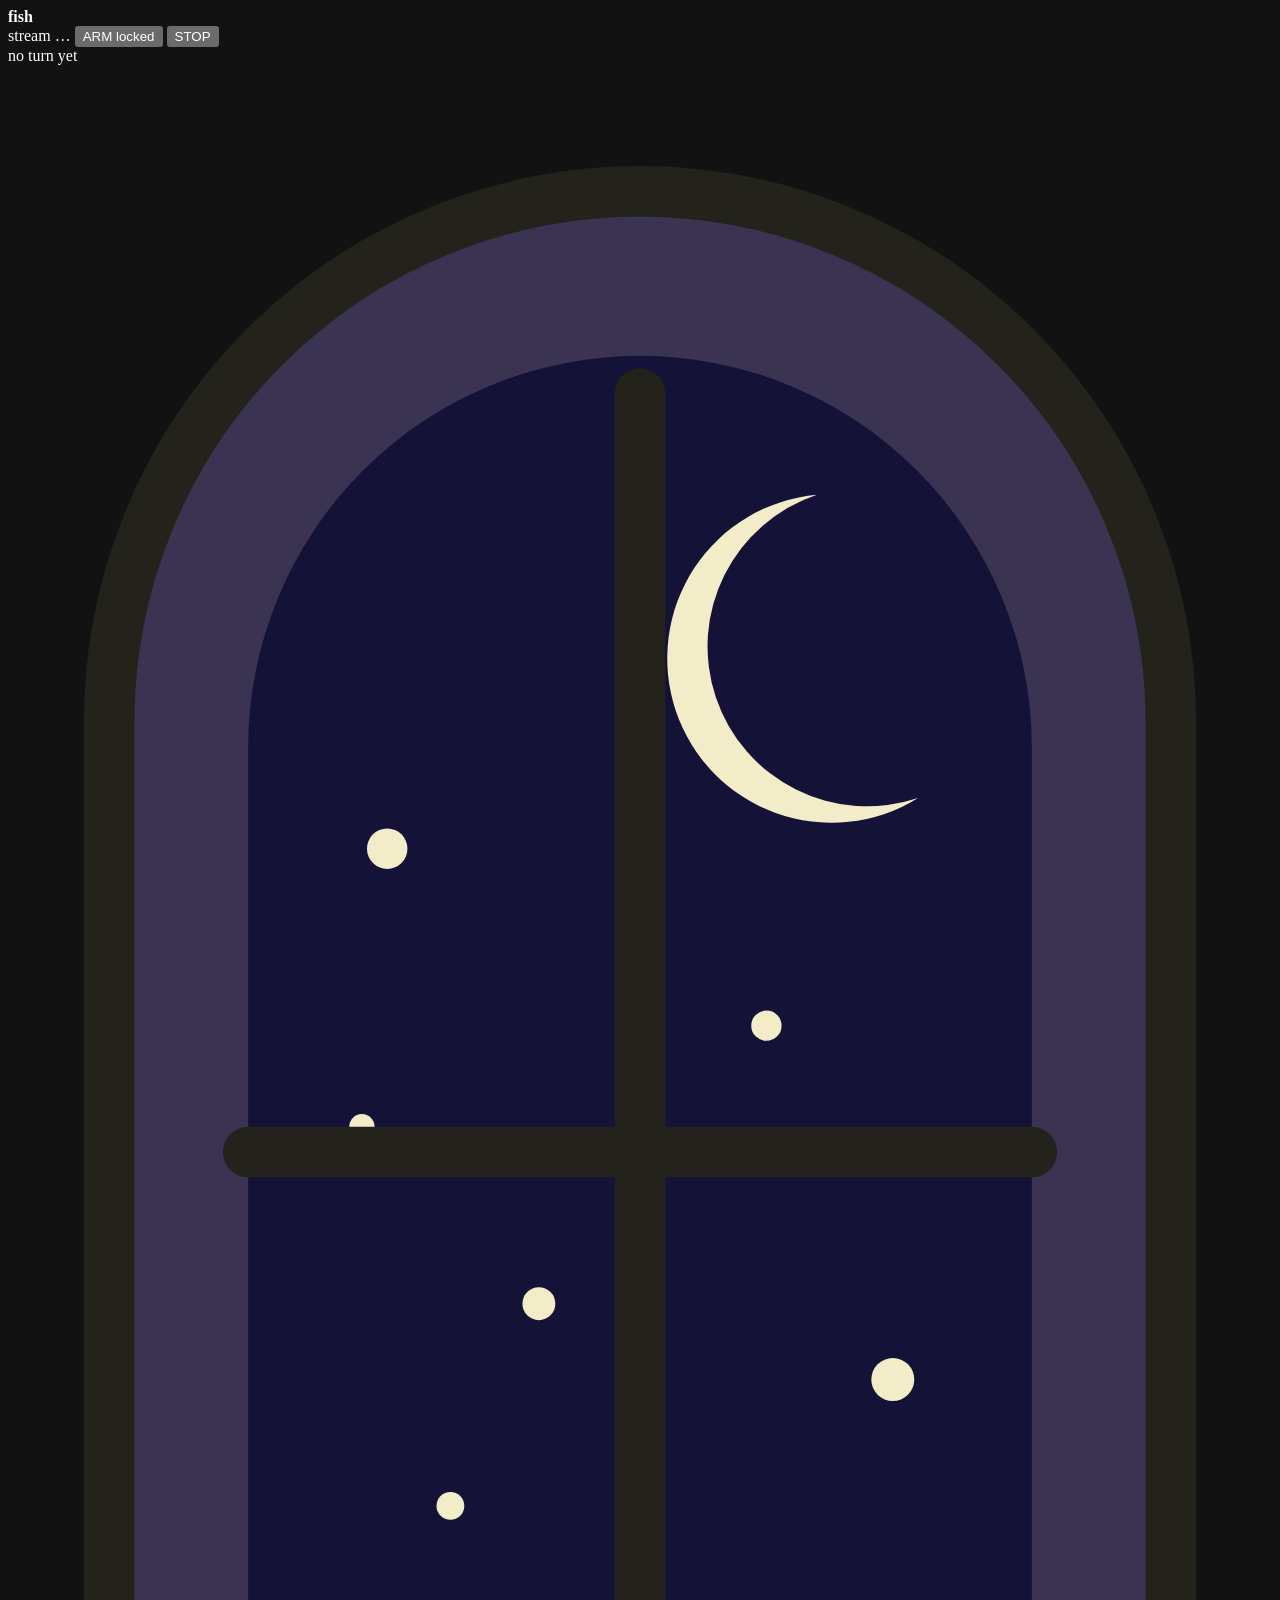
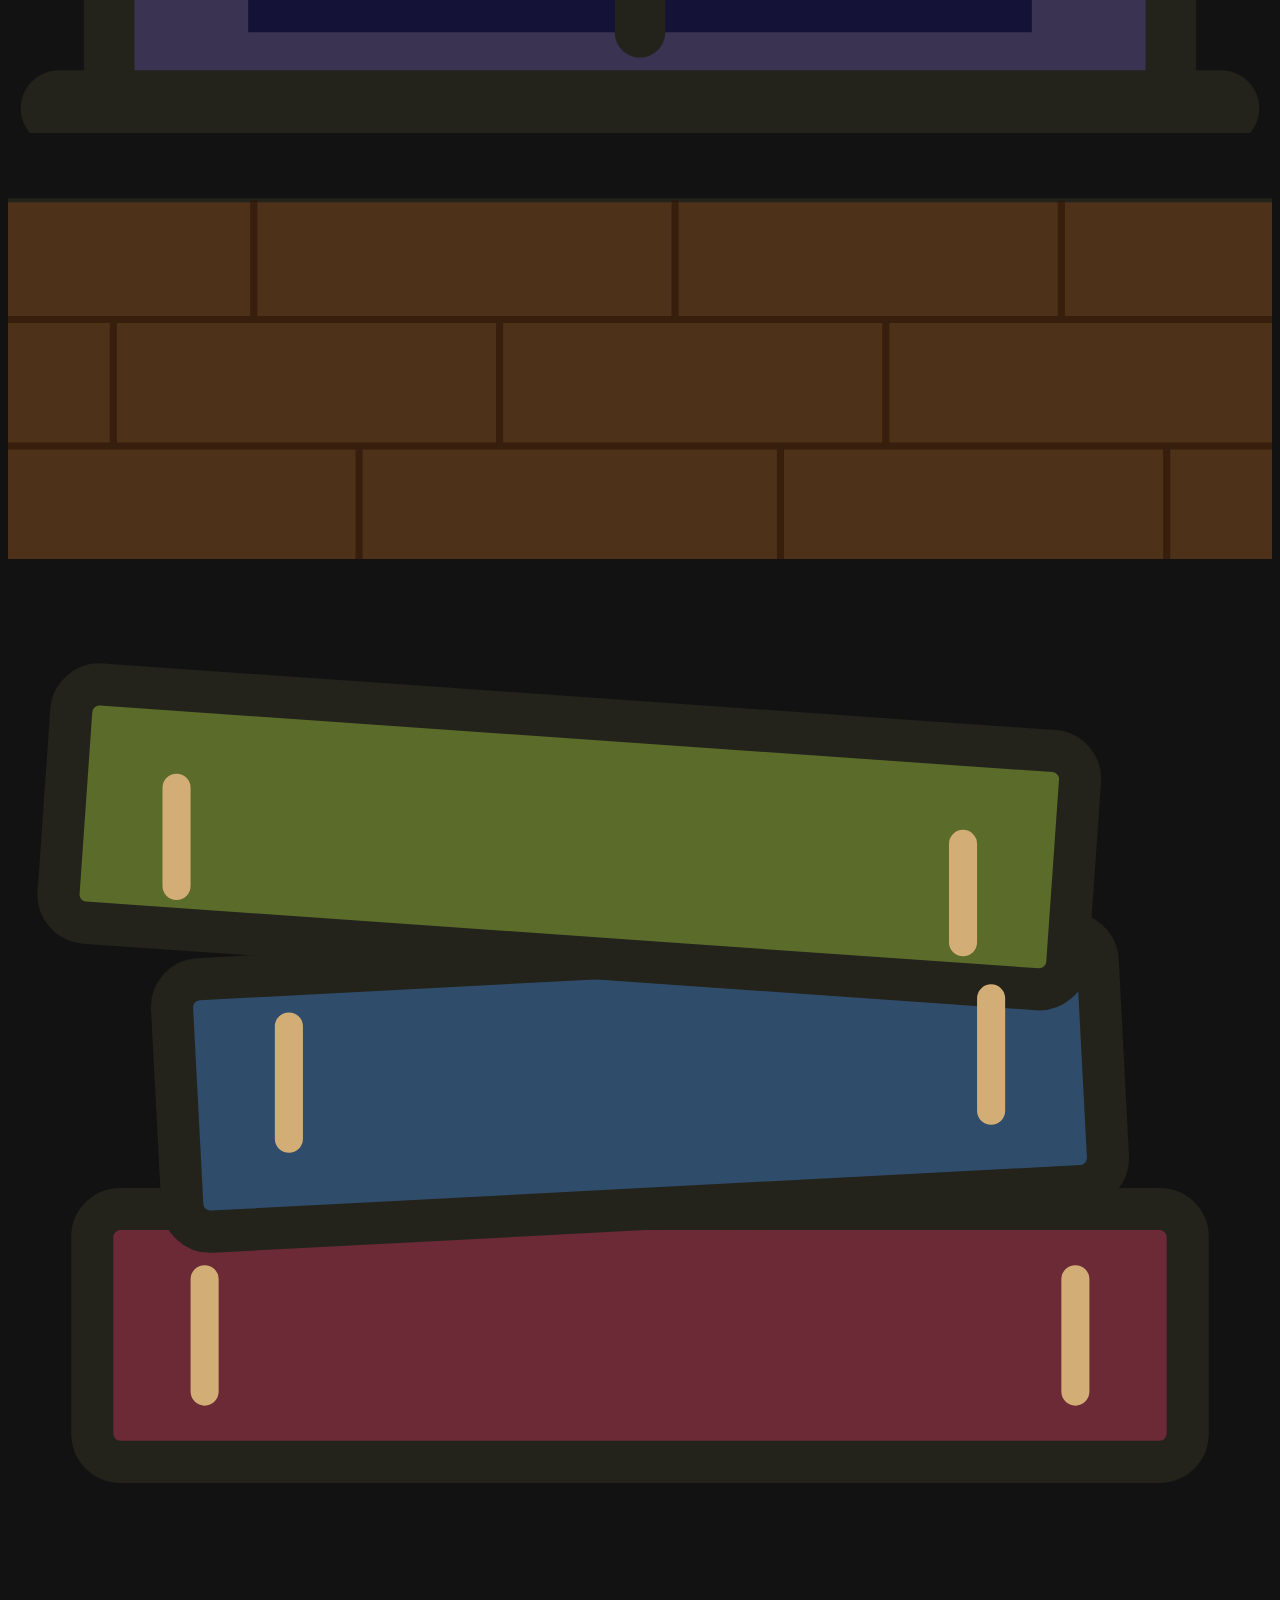
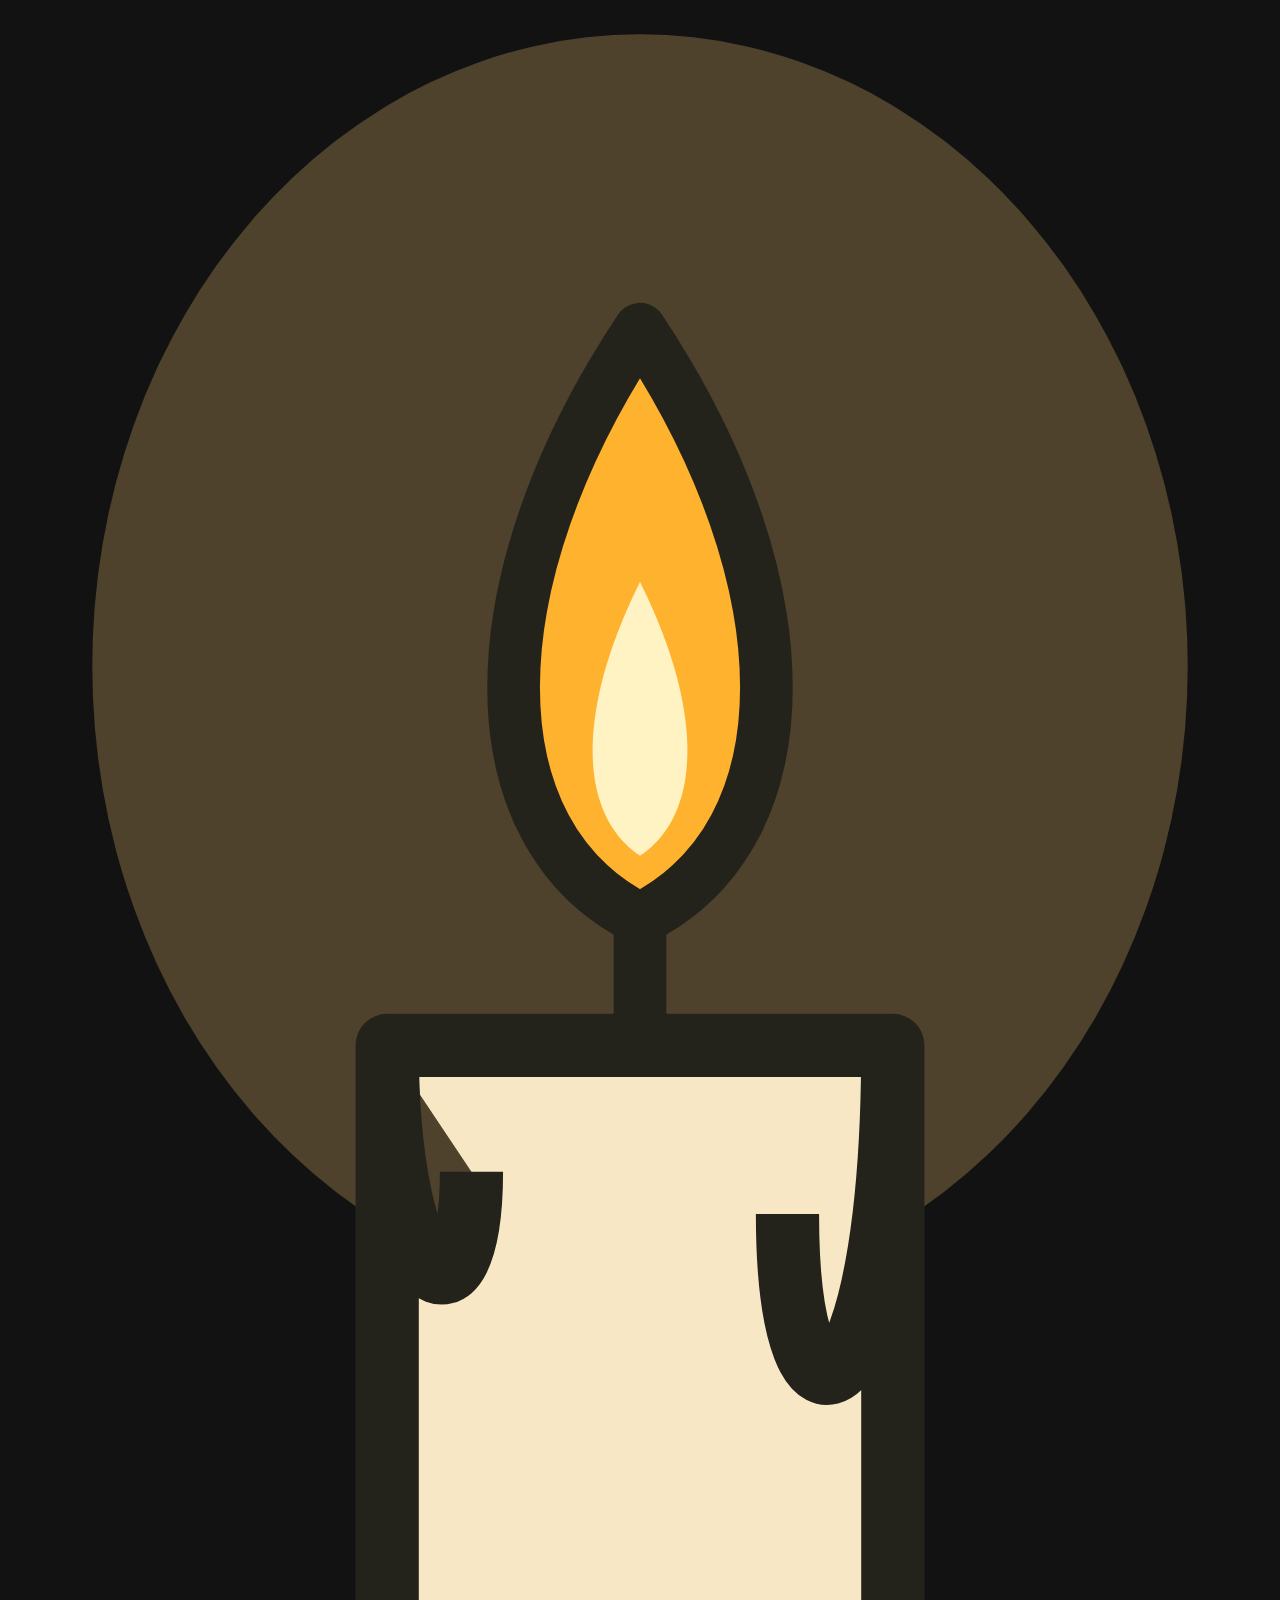
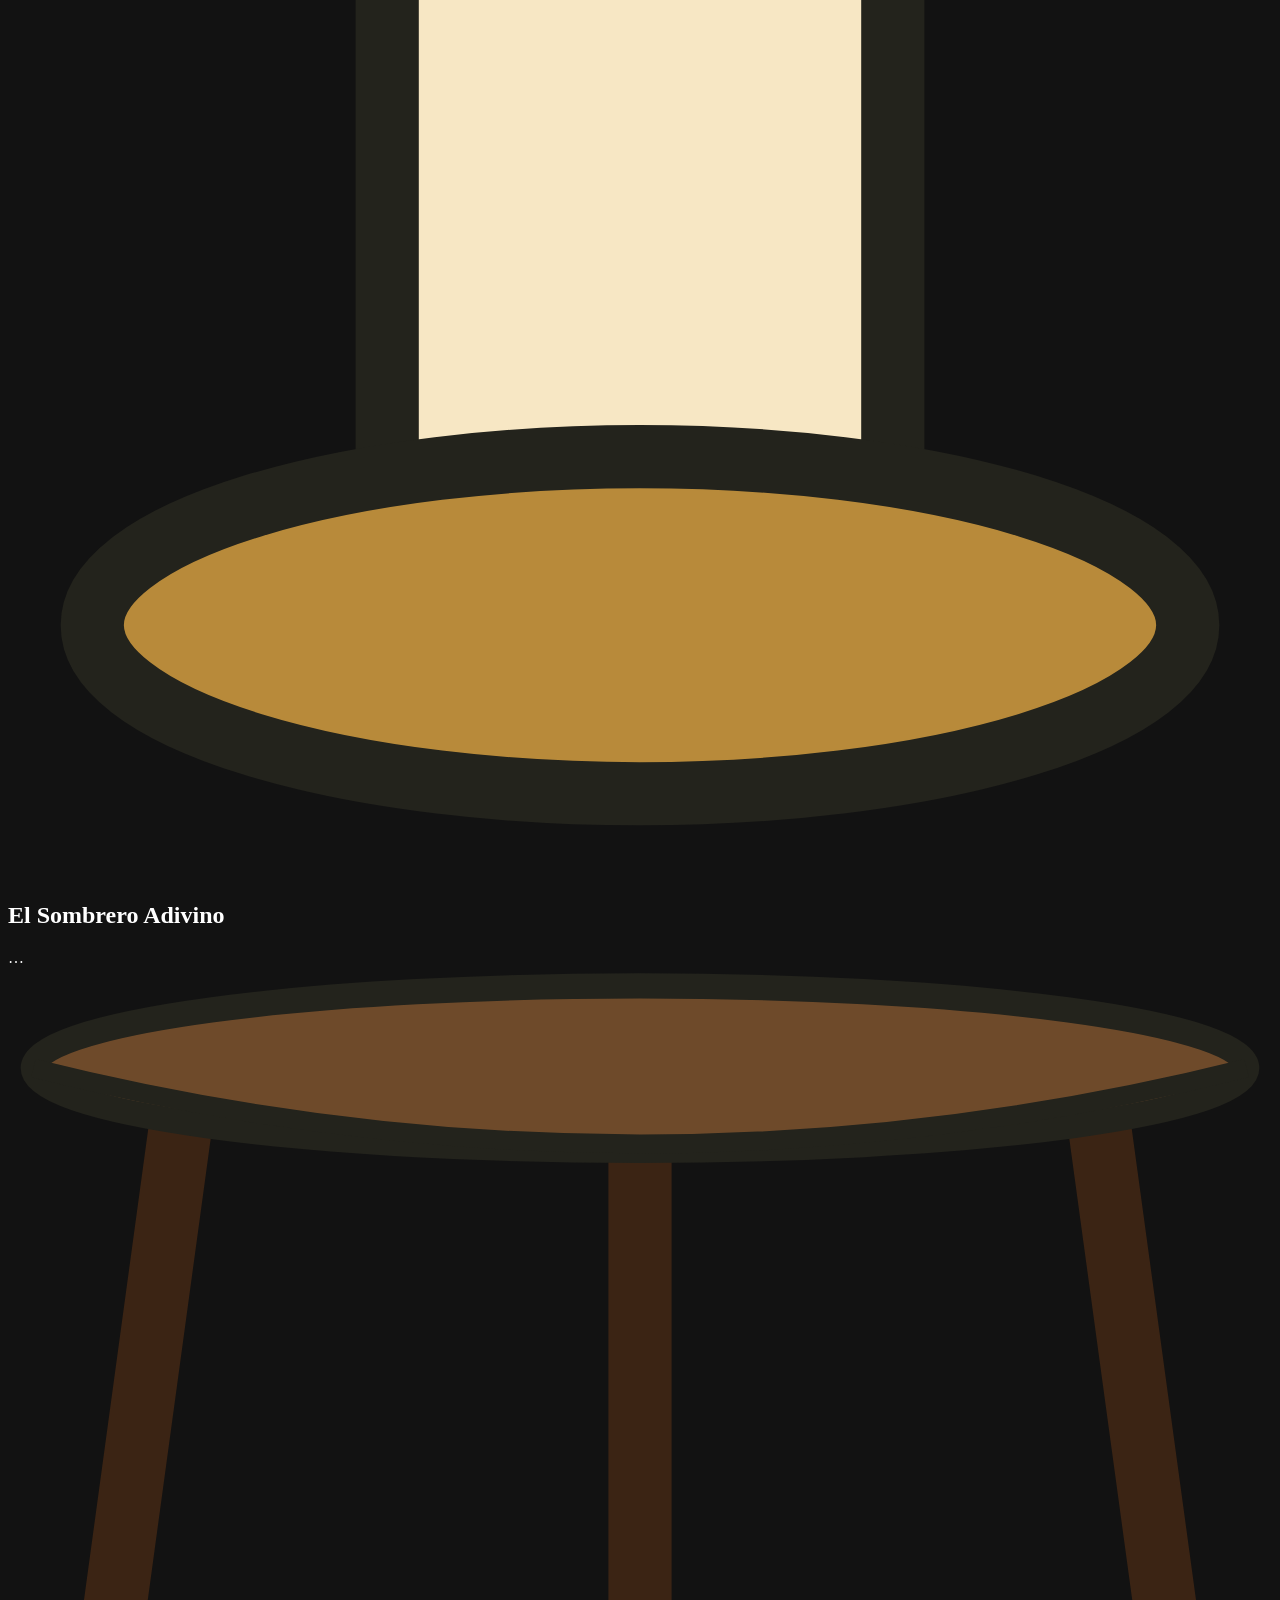
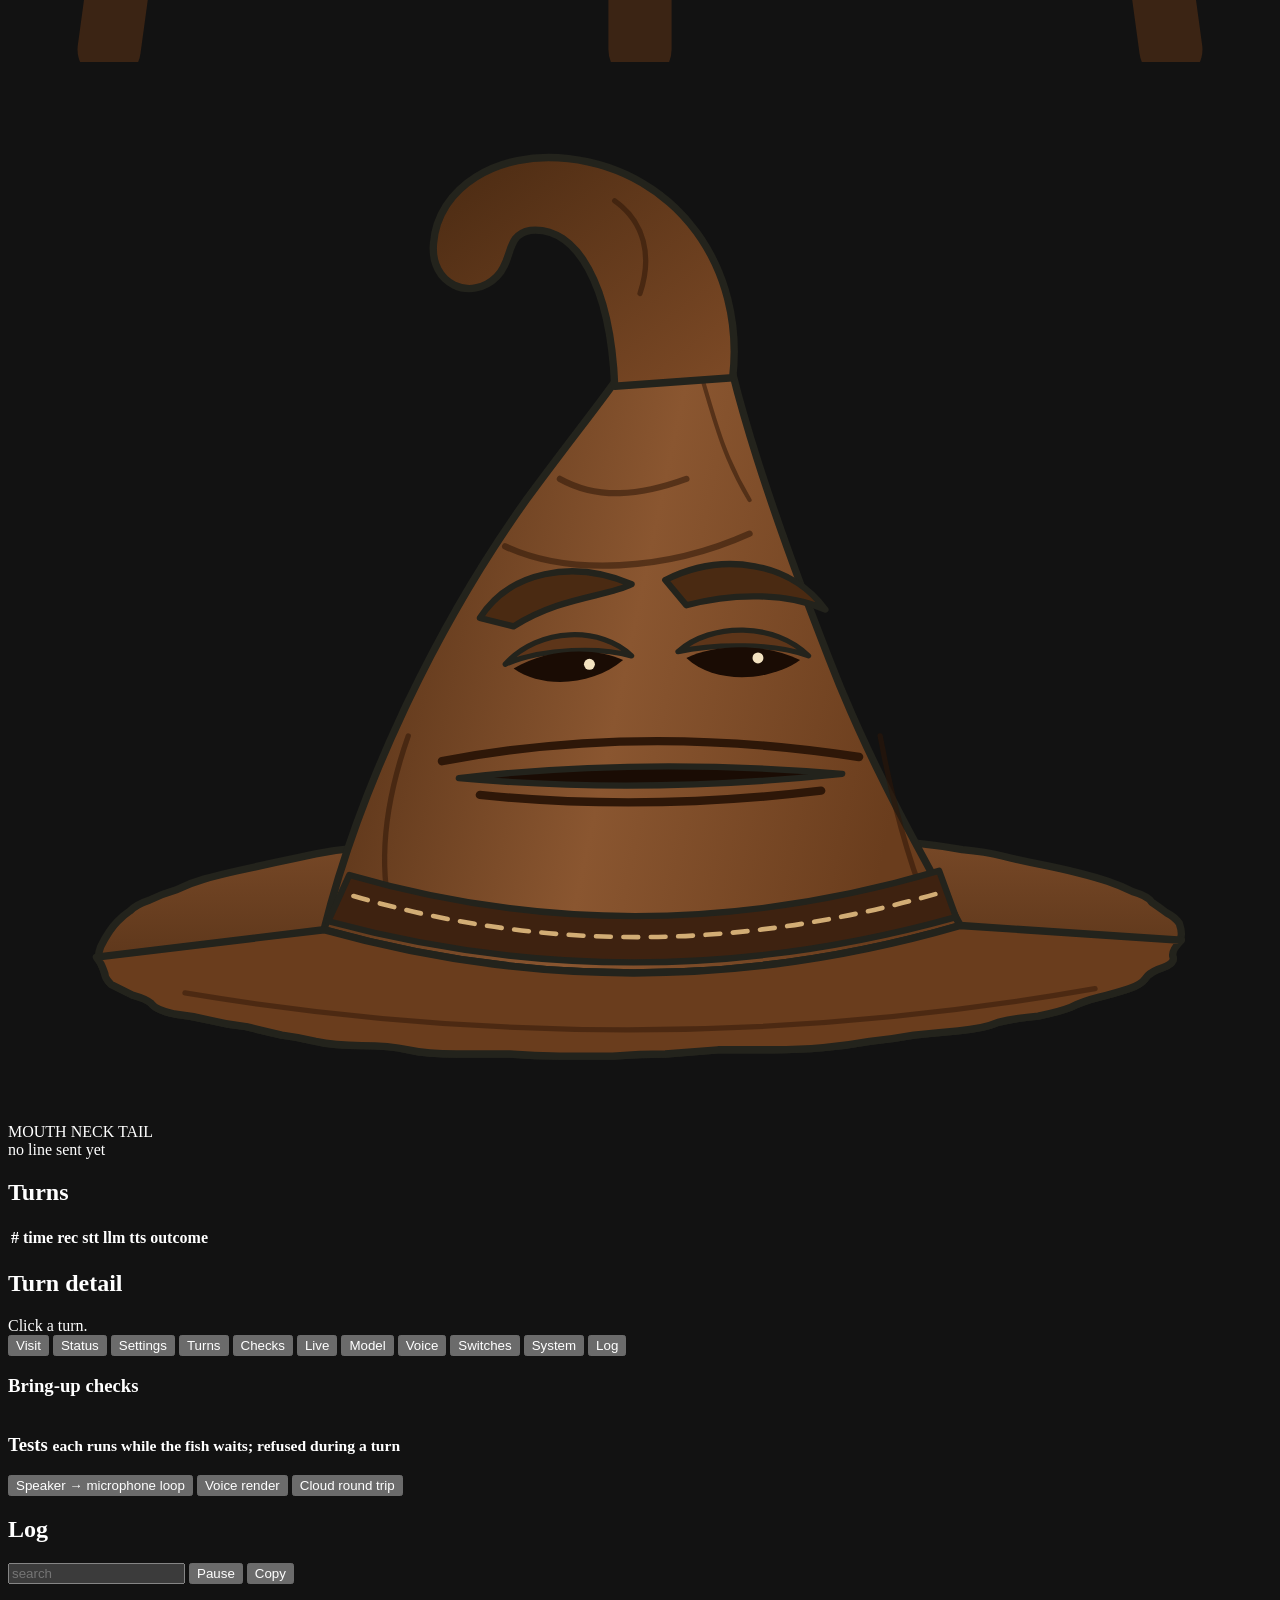
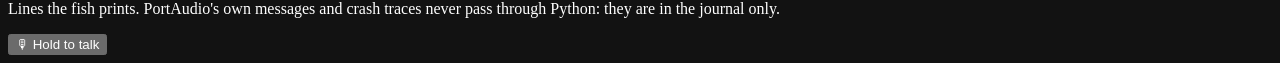
==== fish_brain/web/debug.html @ 5ccf4f68 "visit: the cues last the whole visit and its fortune, the place in the tag, the adult cue set" ====
<!DOCTYPE html>
<html lang="en" translate="no">
<head>
    <meta charset="UTF-8">
    <meta name="viewport" content="width=device-width, initial-scale=1, viewport-fit=cover">
    <meta name="color-scheme" content="dark">
    <meta name="theme-color" content="#14181d">
    <title>Sombrero</title>
    <link rel="icon" href="data:,">
    <link rel="stylesheet" href="/debug.css">
    <link rel="stylesheet" href="/scene.css">
</head>
<body>
    <!-- The operator's page (docs/debug.md, ADR 0011): the debug view, on a desktop or on his
         phone, with the drawn hat showing what the fish is doing. Everything here is filled by
         debug.js from GET /debug/state and the stream GET /debug/events. -->
    <header id="bar">
        <div class="who">
            <strong id="hHost">fish</strong>
            <span id="hAddr"></span><span id="hUp"></span><span id="hCommit"></span>
            <span id="hBadges"></span>
        </div>
        <div class="chips" id="hChips"></div>
        <div class="right">
            <span id="hStream" class="chip unknown">stream …</span>
            <span id="hAgo" class="chip unknown"></span>
            <span id="bandVisit" class="chip unknown" hidden></span>
            <a id="chipSecure" class="chip unknown" hidden></a>
            <span id="chipScreen" class="chip unknown" hidden></span>
            <button id="armBtn" type="button" class="arm">ARM locked</button>
            <button id="stopBtn" type="button" class="stop" title="Esc">STOP</button>
        </div>
        <div id="armBar"></div>
    </header>

    <div id="tokenGate" hidden>
        The fish asks for its token: <input type="password" id="tokenInput" autocomplete="off">
        <button id="tokenBtn" type="button">Use</button>
    </div>

    <!-- Hints: one line (how many, the worst one); a click folds them all out. -->
    <div id="hintBar" hidden><span id="hintLine"></span><button id="hintToggle" type="button">open</button></div>
    <ul id="hints" hidden></ul>
    <!-- On a phone the hat, the pipeline and the tabs are moved up here (debug.js place()). -->
    <div id="phoneTop"></div>

    <section id="pipe">
        <div class="stages" id="stages"></div>
        <div class="pipe-label"><span id="pipeLabel">no turn yet</span>
            <button id="pipeLive" type="button" hidden>back to live</button></div>
    </section>

    <main>
        <section class="col" id="colTurns">
            <!-- The hat: it moves with the reply being spoken, takes a pose for what the fish is
                 doing (waiting, listening, thinking, speaking, offline), grows surer through a
                 visit and shakes when a turn dies. The lamps light for every line the link
                 really sent to the motors (as the board's LED matrix does). -->
            <div id="fishBox">
                <div id="hatBox" class="study st-waiting">
                    <!-- The study from /face (window, moon, books, candle, stool, the sign): decoration only. -->
                    <div class="scene" aria-hidden="true">
                        <svg class="ventana" viewBox="0 0 100 132">
                            <path d="M8,130 V52 A42,42 0 0 1 92,52 V130 Z" fill="#3a3352" stroke="#23231c" stroke-width="4" stroke-linejoin="round"/>
                            <path d="M19,124 V54 A31,31 0 0 1 81,54 V124 Z" fill="#141236"/>
                            <g id="stars" fill="#f3ecc8">
                                <circle cx="30" cy="62" r="1.6"/><circle cx="42" cy="98" r="1.3"/><circle cx="70" cy="104" r="1.7"/>
                                <circle cx="35" cy="114" r="1.1"/><circle cx="60" cy="76" r="1.2"/><circle cx="28" cy="84" r="1"/>
                            </g>
                            <path d="M64,34 A13,13 0 1 0 72,58 A10,10 0 1 1 64,34 Z" fill="#f3ecc8"/>
                            <path d="M50,26 V124 M19,86 H81" stroke="#23231c" stroke-width="4" stroke-linecap="round"/>
                            <path d="M4,130 H96" stroke="#23231c" stroke-width="6" stroke-linecap="round"/>
                        </svg>
                        <svg class="piso" viewBox="0 0 360 120" preserveAspectRatio="none">
                            <path d="M-4,18 H364 V124 H-4Z" fill="#4d3119" stroke="#23231c" stroke-width="4" vector-effect="non-scaling-stroke"/>
                            <g stroke="#2e1708" stroke-width="2" vector-effect="non-scaling-stroke" opacity="0.7">
                                <path d="M-4,52 H364 M-4,88 H364"/>
                                <path d="M70,18 V52 M190,18 V52 M300,18 V52 M30,52 V88 M140,52 V88 M250,52 V88 M100,88 V124 M220,88 V124 M330,88 V124"/>
                            </g>
                        </svg>
                        <svg class="prop libros" viewBox="0 0 90 70">
                            <g stroke="#23231c" stroke-width="3" stroke-linejoin="round">
                                <rect x="6" y="46" width="78" height="18" rx="2" fill="#6b2a36"/>
                                <rect x="12" y="28" width="66" height="18" rx="2" fill="#2f4d6b" transform="rotate(-3 45 37)"/>
                                <rect x="4" y="11" width="72" height="17" rx="2" fill="#5b6b2a" transform="rotate(4 40 19)"/>
                            </g>
                            <g stroke="#d2ad75" stroke-width="2" stroke-linecap="round">
                                <path d="M14,51 V59 M76,51 V59"/><path d="M20,33 V41 M70,31 V39"/><path d="M12,16 V23 M68,20 V27"/>
                            </g>
                        </svg>
                        <svg class="prop vela" viewBox="0 0 60 120">
                            <ellipse class="halo" cx="30" cy="34" rx="26" ry="30" fill="#ffcf7a" opacity="0.25"/>
                            <g class="llama"><path d="M30,18 C38,30 38,42 30,46 C22,42 22,30 30,18 Z" fill="#ffb22e" stroke="#23231c" stroke-width="2.5" stroke-linejoin="round"/>
                                <path d="M30,30 C33,36 33,41 30,43 C27,41 27,36 30,30 Z" fill="#fff3c4"/></g>
                            <path d="M30,46 V52" stroke="#23231c" stroke-width="2.5" stroke-linecap="round"/>
                            <path d="M18,52 H42 V106 H18 Z M18,52 C18,64 22,66 22,58 M42,52 C42,70 37,72 37,60" fill="#f7e7c4" stroke="#23231c" stroke-width="3" stroke-linejoin="round"/>
                            <ellipse cx="30" cy="108" rx="26" ry="8" fill="#b88a3a" stroke="#23231c" stroke-width="3"/>
                        </svg>
                    </div>
                    <h1 class="sign"><span>El Sombrero Adivino</span></h1>
                    <div id="fishState">…</div>
                    <div class="stage-wrap">
                    <svg class="banco" viewBox="0 0 200 110" aria-hidden="true">
                        <g stroke="#23231c" stroke-width="4" stroke-linejoin="round">
                            <path d="M28,20 L16,108 M172,20 L184,108 M100,24 V108" fill="none" stroke="#3b2414" stroke-width="10" stroke-linecap="round"/>
                            <ellipse cx="100" cy="16" rx="96" ry="13" fill="#6e4a2a"/>
                            <path d="M4,16 Q100,40 196,16" fill="none" stroke-width="3"/>
                        </g>
                    </svg>
                    <div class="perch"><div class="perch-kick"><div class="perch-fx">
                    <svg id="hat" viewBox="0 0 600 500" aria-hidden="true">
                    <defs>
                    <linearGradient id="g-cuero" x1="0" y1="0" x2="1" y2="0.2">
                    <stop offset="0" stop-color="#4f2c13"/><stop offset="0.55" stop-color="#8a5630"/><stop offset="1" stop-color="#6a3d1d"/>
                    </linearGradient>
                    <linearGradient id="g-punta" x1="1" y1="1" x2="0" y2="0">
                    <stop offset="0" stop-color="#7d4a26"/><stop offset="1" stop-color="#4a2a12"/>
                    </linearGradient>
                    <linearGradient id="g-ala" x1="0" y1="0" x2="0" y2="1">
                    <stop offset="0" stop-color="#7a4a28"/><stop offset="1" stop-color="#4a2a12"/>
                    </linearGradient>
                    </defs>
                    <!-- the brim, back part: the crown sits on it -->
                    <path class="brim-part" id="brim" d="M557,412 Q557,415 554,418 Q552,420 553,423 Q554,426 548,428 Q542,430 540,433 Q538,436 532,438 Q526,440 518,442 Q510,444 504,447 Q499,449 489,451 Q478,452 470,454 Q463,457 451,458 Q440,459 430,460 Q419,462 409,463 Q398,465 387,466 Q376,467 363,467 Q349,467 337,467 Q325,468 312,469 Q300,469 287,470 Q274,470 262,470 Q250,470 238,469 Q226,469 213,469 Q199,469 190,467 Q181,465 168,465 Q155,465 146,463 Q138,461 130,460 Q121,458 113,456 Q104,455 96,453 Q88,451 79,450 Q70,448 68,445 Q66,443 59,441 Q53,438 49,436 Q46,433 46,431 Q45,428 44,426 Q42,423 44,418 Q46,414 48,411 Q50,408 52,406 Q55,403 58,401 Q61,398 67,396 Q73,393 80,391 Q86,388 93,386 Q100,384 109,382 Q118,380 127,378 Q137,376 146,374 Q156,372 167,371 Q178,369 190,368 Q202,367 213,366 Q225,364 237,364 Q250,363 262,362 Q274,361 287,361 Q300,361 313,361 Q325,362 338,361 Q351,361 363,363 Q374,364 386,365 Q399,365 410,366 Q422,367 432,369 Q442,370 453,372 Q464,373 472,375 Q480,377 490,379 Q500,381 508,383 Q516,385 522,387 Q528,389 534,392 Q541,394 543,397 Q546,399 550,402 Q554,404 556,407 Q557,410 557,412 Z"
                    fill="url(#g-ala)" stroke="#23231c" stroke-width="3.5" stroke-linejoin="round"/>
                    <!-- the crown: a tall, crooked cone of worn leather -->
                    <g id="crown">
                    <path d="M150,410 C168,338 206,262 246,206 C262,184 278,164 288,150 L344,146 C352,178 368,226 390,282 C410,334 436,378 452,408 Q300,452 150,410 Z"
                    fill="url(#g-cuero)" stroke="#23231c" stroke-width="3.5" stroke-linejoin="round"/>
                    <!-- creases where the leather has folded for years -->
                    <g fill="none" stroke="#2e1708" stroke-linecap="round" opacity="0.55">
                    <path d="M262,196 C280,206 300,204 322,196" stroke-width="3"/>
                    <path d="M236,228 C266,242 312,240 352,222" stroke-width="3"/>
                    <path d="M190,318 C178,352 176,380 182,404" stroke-width="2.5"/>
                    <path d="M414,318 C420,350 428,378 436,398" stroke-width="2.5"/>
                    <path d="M330,150 C336,170 340,186 352,206" stroke-width="2"/>
                    </g>
                    <!-- a band of darker leather with its stitches -->
                    <path d="M162,384 Q300,424 442,382 L450,404 Q300,446 152,406 Z" fill="#3e2210" stroke="#23231c" stroke-width="3" stroke-linejoin="round"/>
                    <path d="M164,394 Q300,434 444,392" fill="none" stroke="#d2ad75" stroke-width="2.2" stroke-dasharray="7 6" stroke-linecap="round"/>
                    <g id="face">
                    <g id="browsPose"><g id="brows" fill="#4a2a12" stroke="#23231c" stroke-width="3" stroke-linejoin="round">
                    <path d="M224,262 C238,240 268,234 296,246 C284,252 262,252 240,266 Z"/>
                    <path d="M312,244 C340,230 372,236 388,258 C370,250 344,250 322,256 Z"/>
                    </g></g>
                    <g id="eyesPose"><g id="eyes">
                    <path d="M236,284 C252,266 282,266 296,280 C282,276 254,276 236,284 Z" fill="#5d3519" stroke="#23231c" stroke-width="2.5" stroke-linejoin="round"/>
                    <path d="M240,286 C256,276 280,276 292,282 C278,294 254,296 240,286 Z" fill="#1a0c04"/>
                    <circle cx="276" cy="284" r="2.6" fill="#f3e2c0"/>
                    <path d="M318,278 C334,264 364,264 380,280 C364,274 336,274 318,278 Z" fill="#5d3519" stroke="#23231c" stroke-width="2.5" stroke-linejoin="round"/>
                    <path d="M322,281 C336,274 360,274 376,282 C362,292 336,294 322,281 Z" fill="#1a0c04"/>
                    <circle cx="356" cy="281" r="2.6" fill="#f3e2c0"/>
                    </g></g>
                    <path id="lip-upper" d="M206,330 Q300,312 404,328" fill="none" stroke="#2e1708" stroke-width="4" stroke-linecap="round"/>
                    <path id="mouth" d="M214,338 Q302,328 396,336 Q302,346 214,338 Z" fill="#1a0c04" stroke="#23231c" stroke-width="3" stroke-linejoin="round"/>
                    <path id="lip-lower" d="M224,346 Q302,354 386,344" fill="none" stroke="#2e1708" stroke-width="4" stroke-linecap="round"/>
                    </g>
                    </g>
                    <!-- the brim, front part: over the crown's base -->
                    <path class="brim-part" id="brim-front" d="M557,415 Q552,420 553,423 Q554,426 548,428 Q542,430 540,433 Q538,436 532,438 Q526,440 518,442 Q510,444 504,447 Q499,449 489,451 Q478,452 470,454 Q463,457 451,458 Q440,459 430,460 Q419,462 409,463 Q398,465 387,466 Q376,467 363,467 Q349,467 337,467 Q325,468 312,469 Q300,469 287,470 Q274,470 262,470 Q250,470 238,469 Q226,469 213,469 Q199,469 190,467 Q181,465 168,465 Q155,465 146,463 Q138,461 130,460 Q121,458 113,456 Q104,455 96,453 Q88,451 79,450 Q70,448 68,445 Q66,443 59,441 Q53,438 49,436 Q46,433 46,431 Q45,428 44,426 L42,423 L150,410 Q300,452 452,408 Z"
                    fill="#6a3d1d" stroke="#23231c" stroke-width="3.5" stroke-linejoin="round"/>
                    <path class="brim-part" id="brim-fold" d="M84,440 Q300,476 516,438" fill="none" stroke="#2e1708" stroke-width="2.5" stroke-linecap="round" opacity="0.5"/>
                    <!-- the tip: a floppy end that droops to the left, pivoting where it leaves the crown -->
                    <g id="tipPose"><g id="tip-bend">
                    <g id="tip">
                    <path d="M344,148 C350,96 318,50 266,44 C232,40 204,58 202,84 C200,104 220,112 232,100 C240,92 236,80 248,78 C270,76 286,104 288,152 Z"
                    fill="url(#g-punta)" stroke="#23231c" stroke-width="3.5" stroke-linejoin="round"/>
                    <path d="M300,108 C306,90 302,74 288,64" fill="none" stroke="#2e1708" stroke-width="2.5" stroke-linecap="round" opacity="0.55"/>
                    </g>
                    </g></g>
                    </svg>
                    <!-- His sprites (web/img/hat/neckRest_mouth{0..3}_tailRest.png, served at /img/) replace the drawing
                         once all four have loaded. -->
                    <canvas id="hatSprite" width="600" height="500" hidden></canvas>
                    </div></div></div>
                    </div>
                    <div id="hatHouse" hidden></div>
                </div>
                <div class="fishside">
                    <div id="budget"><i id="budgetBar"></i></div>
                    <div id="hatErr" hidden></div>
                    <div class="lamps">
                        <span class="lamp" id="lampMouth">MOUTH</span>
                        <span class="lamp" id="lampNeck">NECK</span>
                        <span class="lamp" id="lampTail">TAIL</span>
                        <span id="motorNote" class="note"></span>
                    </div>
                    <div id="lastLine" class="note">no line sent yet</div>
                    <div id="heardLine" class="said"></div>
                    <div id="saidLine" class="said"></div>
                </div>
            </div>
            <h2>Turns <small id="turnCount"></small></h2>
            <div class="scroll"><table id="turns"><thead><tr>
                <th class="n">#</th><th>time</th><th class="n">rec</th><th class="n">stt</th>
                <th class="n">llm</th><th class="n">tts</th><th>outcome</th>
            </tr></thead><tbody id="turnRows"></tbody></table></div>
            <h2>Turn detail</h2>
            <div class="scroll detail" id="turnDetail">Click a turn.</div>
        </section>

        <section class="col" id="colPanels">
            <nav id="tabs">
                <button data-tab="visit" data-panels="visit">Visit</button>
                <button data-tab="status" data-panels="status">Status</button>
                <button data-tab="setup" data-panels="setup">Settings</button>
                <button data-tab="turns" data-col="colTurns" class="phone">Turns</button>
                <button data-tab="checks" data-panels="checks" class="on">Checks</button>
                <button data-tab="live" data-panels="inputs motors">Live</button>
                <button data-tab="model" data-panels="model cloud">Model</button>
                <button data-tab="voice" data-panels="voice">Voice</button>
                <button data-tab="switches" data-panels="switches">Switches</button>
                <button data-tab="system" data-panels="board config clients">System</button>
                <button data-tab="log" data-col="colLog" class="phone">Log</button>
            </nav>
            <div class="scroll" id="panels">
                <div class="panel" id="p-status" hidden>
                    <!-- The phone as the console (ADR 0017): is the hat ready and what failed. Rows
                         come from /debug/state's device table (ADR 0021), then show_tab; the act
                         row from the visit's view. A state older than CONN.STALE_S keeps its rows,
                         dimmed (.stale), under "No answer from the hat for N s". -->
                    <div id="showSummary" class="summary wait" role="status" aria-live="polite">Waiting for the hat…</div>
                    <div id="goRows" class="go-rows"></div>
                </div>
                <div class="panel" id="p-setup" hidden>
                    <!-- The evening's settings: the mode, the hardware he marks failed, the volume,
                         the network, this phone as a speaker. Each posts to a routed action;
                         nothing is written to .env. The place and the fortune's extras sit on the
                         Visit tab, below the acts. -->
                    <h3>Mode</h3>
                    <div class="picks" role="group" aria-label="Mode"><button type="button" class="pick" data-mode="auto">Auto</button><button type="button" class="pick" data-mode="model">Model</button><button type="button" class="pick" data-mode="script">Script</button><button type="button" class="pick" data-mode="echo">Echo</button></div>
                    <h3>Hardware <small>tap a part when it fails; tap again when it works</small></h3>
                    <div class="picks hw" role="group" aria-label="Hardware"><button type="button" class="pick" data-hw="speaker">USB speaker</button><button type="button" class="pick" data-hw="mic">USB microphone</button><button type="button" class="pick" data-hw="remote">Remote button</button><button type="button" class="pick" data-hw="motors">Motors</button><button type="button" class="pick" data-hw="internet">Internet</button></div>
                    <small id="hwNote" class="note" hidden></small>
                    <h3>Volume <small id="volNow"></small></h3>
                    <input type="range" id="volSlider" min="0" max="100" step="5" value="50" aria-label="Volume">
                    <h3>Network</h3>
                    <div class="picks" role="group" aria-label="Network"><button type="button" class="pick" data-net="auto">Known Wi-Fi</button><button type="button" class="pick" data-net="ap">Own Wi-Fi</button></div>
                    <h3>Phone speaker <small id="spkState">off</small></h3>
                    <button type="button" class="pick" id="spkBtn">🔊 Use this phone as a speaker</button>
                    <span id="setupMsg" class="note"></span>
                    <p class="note">The running hat only: a restart brings back what .env and the unit say.</p>
                </div>
                <div class="panel" id="p-visit" hidden>
                    <h3>Visit <small id="visitState">no visitor</small></h3>
                    <!-- The fortune act (fortune_run.py): the open question, what was heard, the
                         data so far, skip and end. Shown only while a fortune is open. -->
                    <div class="c-show" id="fortuneRow" hidden>
                        <span id="fortuneQ" class="act-q">Question</span>
                        <span id="fortuneHeard" class="note"></span>
                        <div id="fortuneData" class="picks data"></div>
                        <div class="picks" role="group" aria-label="Fortune"><button type="button" class="pick" id="fortuneSkip">Skip question</button><button type="button" class="pick" id="fortuneEnd">End act</button></div>
                    </div>
                    <!-- The scripted visit (FISH_SHOW): the open question's answers, a house now,
                         or the next question. Shown only while a scripted visit is open. -->
                    <div class="c-show" id="showRow" hidden>
                        <div class="cue-group" role="group" aria-label="Answer"><span id="showQ">Question</span><span id="showAnswers" class="picks"></span></div>
                        <div class="cue-group" role="group" aria-label="Force a house"><span>Force a house</span><button type="button" class="pick" data-house="G">Gryffindor</button><button type="button" class="pick" data-house="H">Hufflepuff</button><button type="button" class="pick" data-house="R">Ravenclaw</button><button type="button" class="pick" data-house="S">Slytherin</button><button type="button" class="pick" id="showSkip">Skip question</button></div>
                        <span id="showHeard" class="note"></span>
                    </div>
                    <!-- The fortune for this visitor: hidden unless the hat has the act, greyed until
                         its lines are rendered, off while one is open. -->
                    <button id="fortuneBtn" type="button" class="act" hidden>🔮 Fortune</button>
                    <span id="fortuneLast" class="note"></span>
                    <!-- The hat's visit (visit.py): the cues the hat turns into "visions". A lit chip
                         is what the hat knows about this visitor: every turn carries it until the
                         act closes; the row draws what the server holds. The labels are English,
                         the values the host's Spanish. -->
                    <div class="c-visit" id="cVisit" hidden>
                        <div class="cue-group" role="group" aria-label="Age"><span>Age</span><button type="button" class="cue" data-cue="edad" data-val="joven" aria-pressed="false">Young</button><button type="button" class="cue" data-cue="edad" data-val="adulto" aria-pressed="false">Adult</button><button type="button" class="cue" data-cue="edad" data-val="mayor" aria-pressed="false">Older</button></div>
                        <div class="cue-group" role="group" aria-label="With"><span>With</span><button type="button" class="cue" data-cue="compania" data-val="solo" aria-pressed="false">Alone</button><button type="button" class="cue" data-cue="compania" data-val="pareja" aria-pressed="false">Couple</button><button type="button" class="cue" data-cue="compania" data-val="amigos" aria-pressed="false">Friends</button><button type="button" class="cue" data-cue="compania" data-val="familia" aria-pressed="false">Family</button></div>
                        <div class="cue-group" role="group" aria-label="Colour"><span>Colour</span><button type="button" class="cue" data-cue="color" data-val="rojo" aria-pressed="false">Red</button><button type="button" class="cue" data-cue="color" data-val="azul" aria-pressed="false">Blue</button><button type="button" class="cue" data-cue="color" data-val="verde" aria-pressed="false">Green</button><button type="button" class="cue" data-cue="color" data-val="amarillo" aria-pressed="false">Yellow</button><button type="button" class="cue" data-cue="color" data-val="negro" aria-pressed="false">Black</button><button type="button" class="cue" data-cue="color" data-val="blanco" aria-pressed="false">White</button><button type="button" class="cue" data-cue="color" data-val="rosa" aria-pressed="false">Pink</button><button type="button" class="cue" data-cue="color" data-val="morado" aria-pressed="false">Purple</button></div>
                        <div class="cue-group" role="group" aria-label="Impression"><span>Impression</span><button type="button" class="cue" data-cue="impresion" data-val="tímido" aria-pressed="false">Shy</button><button type="button" class="cue" data-cue="impresion" data-val="sonriente" aria-pressed="false">Smiling</button><button type="button" class="cue" data-cue="impresion" data-val="curioso" aria-pressed="false">Curious</button><button type="button" class="cue" data-cue="impresion" data-val="escéptico" aria-pressed="false">Sceptic</button><button type="button" class="cue" data-cue="impresion" data-val="fiestero" aria-pressed="false">Party animal</button></div>
                        <div class="cue-group" role="group" aria-label="Costume"><span>Costume</span><button type="button" class="cue" data-cue="disfraz" data-val="tenebroso" aria-pressed="false">Spooky</button><button type="button" class="cue" data-cue="disfraz" data-val="chistoso" aria-pressed="false">Funny</button><button type="button" class="cue" data-cue="disfraz" data-val="elegante" aria-pressed="false">Elegant</button></div>
                        <input type="text" id="cueLleva" data-cue="lleva" maxlength="60" placeholder="Wearing… (a vampire cape)" autocomplete="off" autocorrect="off" spellcheck="false" enterkeyhint="done">
                        <input type="text" id="cueNota" data-cue="nota" maxlength="60" placeholder="Note (came for the tarot)" autocomplete="off" autocorrect="off" spellcheck="false" enterkeyhint="done">
                        <span id="showLast" class="note"></span>
                        <span id="visitSent" class="note"></span>
                        <span id="visitMsg" class="note"></span>
                    </div>
                    <h3>Name <small>the hat asks "¿Tú eres…?"; the fortune takes it too</small></h3>
                    <div class="c-read" id="cRead">
                        <input type="text" id="readName" placeholder="Name" autocomplete="off" autocapitalize="words" autocorrect="off" spellcheck="false" enterkeyhint="go">
                        <button id="readBtn" type="button">Tell the hat</button>
                        <span id="readMsg" class="note" role="status" aria-live="polite"></span>
                    </div>
                    <!-- The evening's place and the fortune's extras (switches: place, place_text,
                         fortune_deck, fortune_cup); a restart brings back .env. Refusals go to #actMsg. -->
                    <h3>Place <small>where the hat is tonight: the intro and the closing follow it</small></h3>
                    <div class="picks" role="group" aria-label="Place"><button type="button" class="pick" data-place="casa">Home</button><button type="button" class="pick" data-place="fiesta">Party</button><button type="button" class="pick" data-place="universidad">University</button><button type="button" class="pick" data-place="otro">Other</button></div>
                    <div id="placeOther" hidden>
                        <input type="text" id="placeText" maxlength="60" placeholder="Where… (a bar in Coyoacán)" autocomplete="off" autocorrect="off" spellcheck="false" enterkeyhint="done">
                        <span class="note">the text reaches the web model only</span>
                    </div>
                    <h3>Fortune <small>the extras the hat asks for</small></h3>
                    <div class="picks" role="group" aria-label="Deck"><button type="button" class="pick" data-fortune="deck" data-val="tarot">Tarot deck</button><button type="button" class="pick" data-fortune="deck" data-val="off">No deck</button><button type="button" class="pick" disabled title="a lotería deck comes later">Lotería (later)</button></div>
                    <div class="picks"><button type="button" class="pick" id="cupBtn" data-fortune="cup" aria-pressed="false">☕ Read the cup</button></div>
                    <span id="actMsg" class="note" role="status" aria-live="polite"></span>
                </div>
                <div class="panel" id="p-checks">
                    <h3>Bring-up checks <small id="checkCount"></small></h3>
                    <table class="feed checks"><tbody id="checkRows"></tbody></table>
                    <h3>Tests <small>each runs while the fish waits; refused during a turn</small></h3>
                    <div class="row">
                        <button id="loopBtn" type="button" title="audible: plays a phrase and listens for it">Speaker → microphone loop</button>
                        <button id="voiceBtn" type="button" title="renders one phrase with the configured voice; not played">Voice render</button>
                        <button id="cloudBtn" type="button" title="one small call to each cloud model in use">Cloud round trip</button>
                        <span id="checkMsg" class="msg"></span>
                    </div>
                </div>
                <div class="panel" id="p-switches" hidden>
                    <h3>Switches <small>the running fish only: a restart brings back what .env and the unit say</small></h3>
                    <table class="feed switches"><thead><tr><th>switch</th><th>now</th><th>at start</th><th></th><th></th></tr></thead>
                        <tbody id="switchRows"></tbody></table>
                    <span id="switchMsg" class="msg"></span>
                    <p class="note">A change is applied between turns: while the fish records, thinks or speaks it answers "busy".
                       Motors needs ARM.</p>
                </div>
                <div class="panel" id="p-model" hidden>
                    <h3>What the LLM is given now <small id="modelNow"></small></h3>
                    <div id="modelPrompt" class="msgs"></div>
                    <h3>LLM calls <small id="llmCount"></small> <button id="modelClear" type="button" hidden>show all</button></h3>
                    <div id="llmRows"></div>
                    <h3>Speech-to-text</h3>
                    <div class="kv" id="sttFacts"></div>
                    <table class="feed"><thead><tr><th>time</th><th>s</th><th>route</th><th>raw text from the model</th><th>kept</th></tr></thead>
                        <tbody id="sttRows"></tbody></table>
                    <h3>Voice</h3>
                    <table class="feed"><thead><tr><th>time</th><th>s</th><th>voice</th><th>text</th></tr></thead>
                        <tbody id="ttsRows"></tbody></table>
                </div>
                <div class="panel" id="p-inputs" hidden>
                    <h3>Trigger</h3>
                    <div class="kv" id="trigFacts"></div>
                    <table class="feed"><thead><tr><th>time</th><th>node</th><th>key</th><th></th><th>held</th>
                        <th>verdict</th><th>device</th></tr></thead>
                        <tbody id="keyRows"></tbody></table>
                    <h3>Microphone</h3>
                    <div class="kv" id="micFacts"></div>
                    <canvas id="level" width="520" height="56"></canvas>
                    <div class="kv" id="recFacts"></div>
                    <div class="row">
                        <button id="recPlay" type="button">Play the last recording</button>
                        <button id="micCheck" type="button">Check microphone (2 s)</button>
                        <audio id="recAudio" controls hidden></audio>
                        <span id="micMsg" class="msg"></span>
                    </div>
                </div>
                <div class="panel" id="p-voice" hidden>
                    <h3>Voice and speaker</h3>
                    <div class="kv" id="voiceFacts"></div>
                    <h3>Say</h3>
                    <div class="row"><textarea id="sayText" rows="2" placeholder="Text for the fish to say (a whole performance: voice and motors)"></textarea>
                        <button id="sayBtn" type="button">Speak</button></div>
                    <label class="row"><input type="checkbox" id="waitTick"> Wait to speak (replies stay in the box)</label>
                    <h3>Phone microphone <small>off by default; asks for permission; needs the https address</small></h3>
                    <label class="row"><input type="checkbox" id="phoneMic"> Record with this phone's microphone (the hold button and the remote)</label>
                    <span id="phoneMicMsg" class="note"></span>
                    <h3>Pronunciation <small>Loquendo candidates, said exactly as written: audio only, no motors</small></h3>
                    <div id="pronRows" class="btns"></div>
                    <h3>Canned phrases <small>speaker test: audio only, already rendered, no motors</small></h3>
                    <div id="cannedRows" class="btns"></div>
                    <span id="voiceMsg" class="msg"></span>
                </div>
                <div class="panel" id="p-motors" hidden>
                    <h3>Link</h3>
                    <div class="kv" id="linkFacts"></div>
                    <div class="row">
                        <button id="pingBtn" type="button">Ping (motor-safe)</button>
                        <span id="pingMsg" class="msg"></span>
                    </div>
                    <h3>Motor tests <small>arm first; one timed stroke and its return; refused while the fish speaks or records</small></h3>
                    <div id="motorRows"></div>
                    <span id="motorMsg" class="msg"></span>
                    <h3>Last performance</h3>
                    <div class="kv" id="perfFacts"></div>
                    <h3>Bytes back from the MCU</h3>
                    <pre id="rxTail"></pre>
                    <h3>Lines sent <small id="txCount"></small></h3>
                    <table class="feed"><tbody id="txRows"></tbody></table>
                </div>
                <div class="panel" id="p-cloud" hidden>
                    <h3>Cloud and models</h3>
                    <div class="kv" id="cloudFacts"></div>
                </div>
                <div class="panel" id="p-board" hidden>
                    <h3>Board</h3>
                    <div class="kv" id="boardFacts"></div>
                    <h3>USB</h3>
                    <div class="kv" id="usbFacts"></div>
                    <h3>Service</h3>
                    <div class="kv" id="svcFacts"></div>
                    <div class="row"><button id="armBtn2" type="button" class="arm">ARM</button>
                        <button id="restartBtn" type="button" class="danger">Restart fish-brain</button>
                        <span id="restartMsg" class="msg"></span></div>
                    <div id="restartAsk" hidden>
                        <p>Restart the fish? It says goodbye, stops the motors and comes back in a few
                           seconds. The turn history, this log and the last recording are lost. A
                           start-up configuration error (exit 78) is <b>not</b> started again.</p>
                        <button id="restartNo" type="button">Cancel</button>
                        <button id="restartYes" type="button" class="danger">Restart now</button>
                    </div>
                </div>
                <div class="panel" id="p-config" hidden>
                    <h3>Configuration in effect <small>set by the environment first</small></h3>
                    <input id="cfgFilter" type="search" placeholder="filter">
                    <table class="feed"><tbody id="cfgRows"></tbody></table>
                </div>
                <div class="panel" id="p-clients" hidden>
                    <h3>This phone</h3>
                    <div class="kv" id="phoneFacts"></div>
                    <div class="row">
                        <label><input type="checkbox" id="buzzTick" checked> Vibrate on listen, speak, verdict, error</label>
                        <label><input type="checkbox" id="stillTick"> No idle animation</label>
                    </div>
                    <h3>Pages</h3>
                    <div class="kv" id="clientFacts"></div>
                    <h3>Actions and refused requests</h3>
                    <table class="feed"><tbody id="actRows"></tbody></table>
                    <p class="note">The old visitor face, until after the fair: <a href="/face?talk=1">/face</a>
                       · <a href="/face?debug=1">its sprite bench</a> (WAV test, sensitivity)</p>
                </div>
            </div>
        </section>

        <section class="col" id="colLog">
            <h2>Log <small id="logCount"></small></h2>
            <div class="logbar">
                <span id="logTags"></span>
                <input id="logSearch" type="search" placeholder="search">
                <span id="logWindow" class="chip" hidden></span>
                <button id="logPause" type="button">Pause</button>
                <button id="logCopy" type="button">Copy</button>
            </div>
            <div class="scroll" id="logBox"><table class="feed log"><tbody id="logRows"></tbody></table></div>
            <p class="note">Lines the fish prints. PortAudio's own messages and crash traces never pass
               through Python: they are in the journal only.</p>
        </section>
    </main>
    <!-- Within the thumb's reach: a new visitor (the house act), and the backup for the remote's
         button. The fortune's button sits on the Visit tab. -->
    <nav id="thumbBar">
        <button id="visitNew" type="button" hidden>✨ New visitor</button>
        <button id="pttButton" type="button">🎙 Hold to talk</button>
    </nav>
    <div id="toast" role="status" aria-live="polite" hidden></div>
    <script src="/debug.js"></script>
</body>
</html>
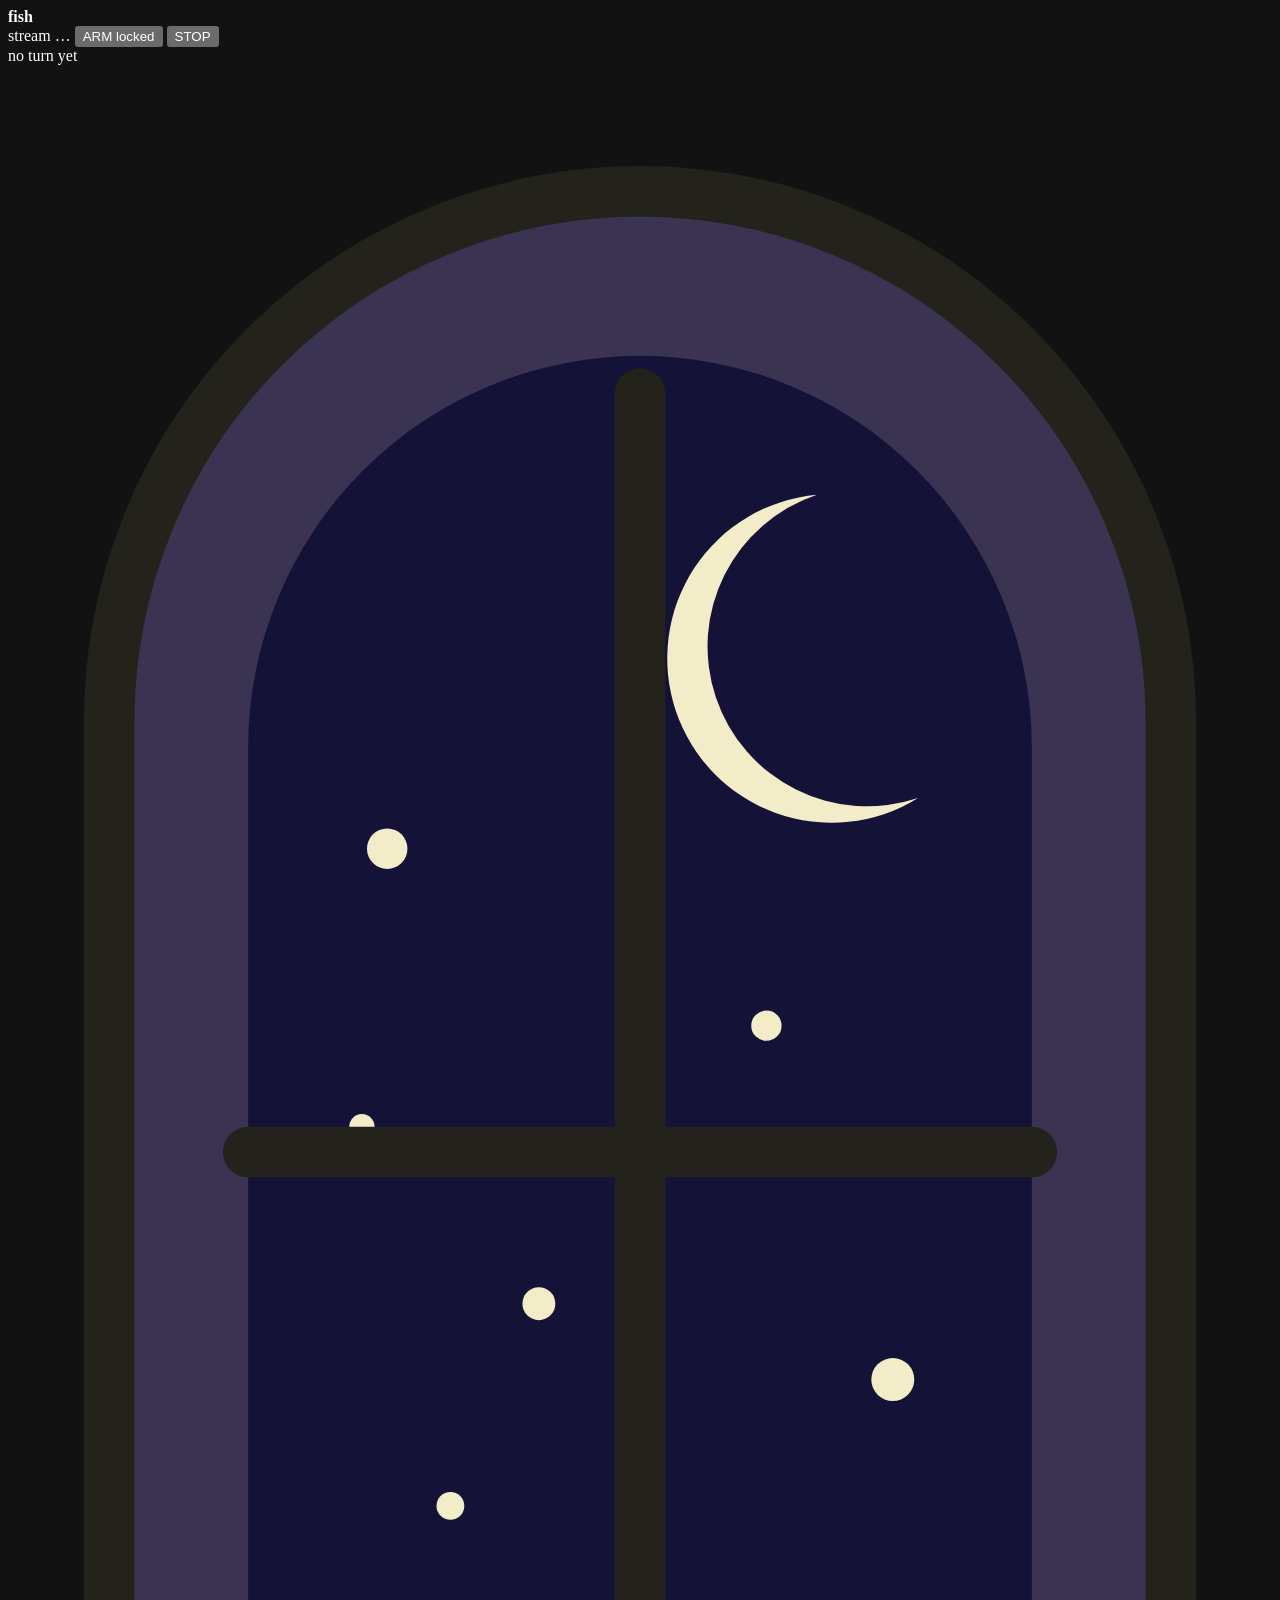
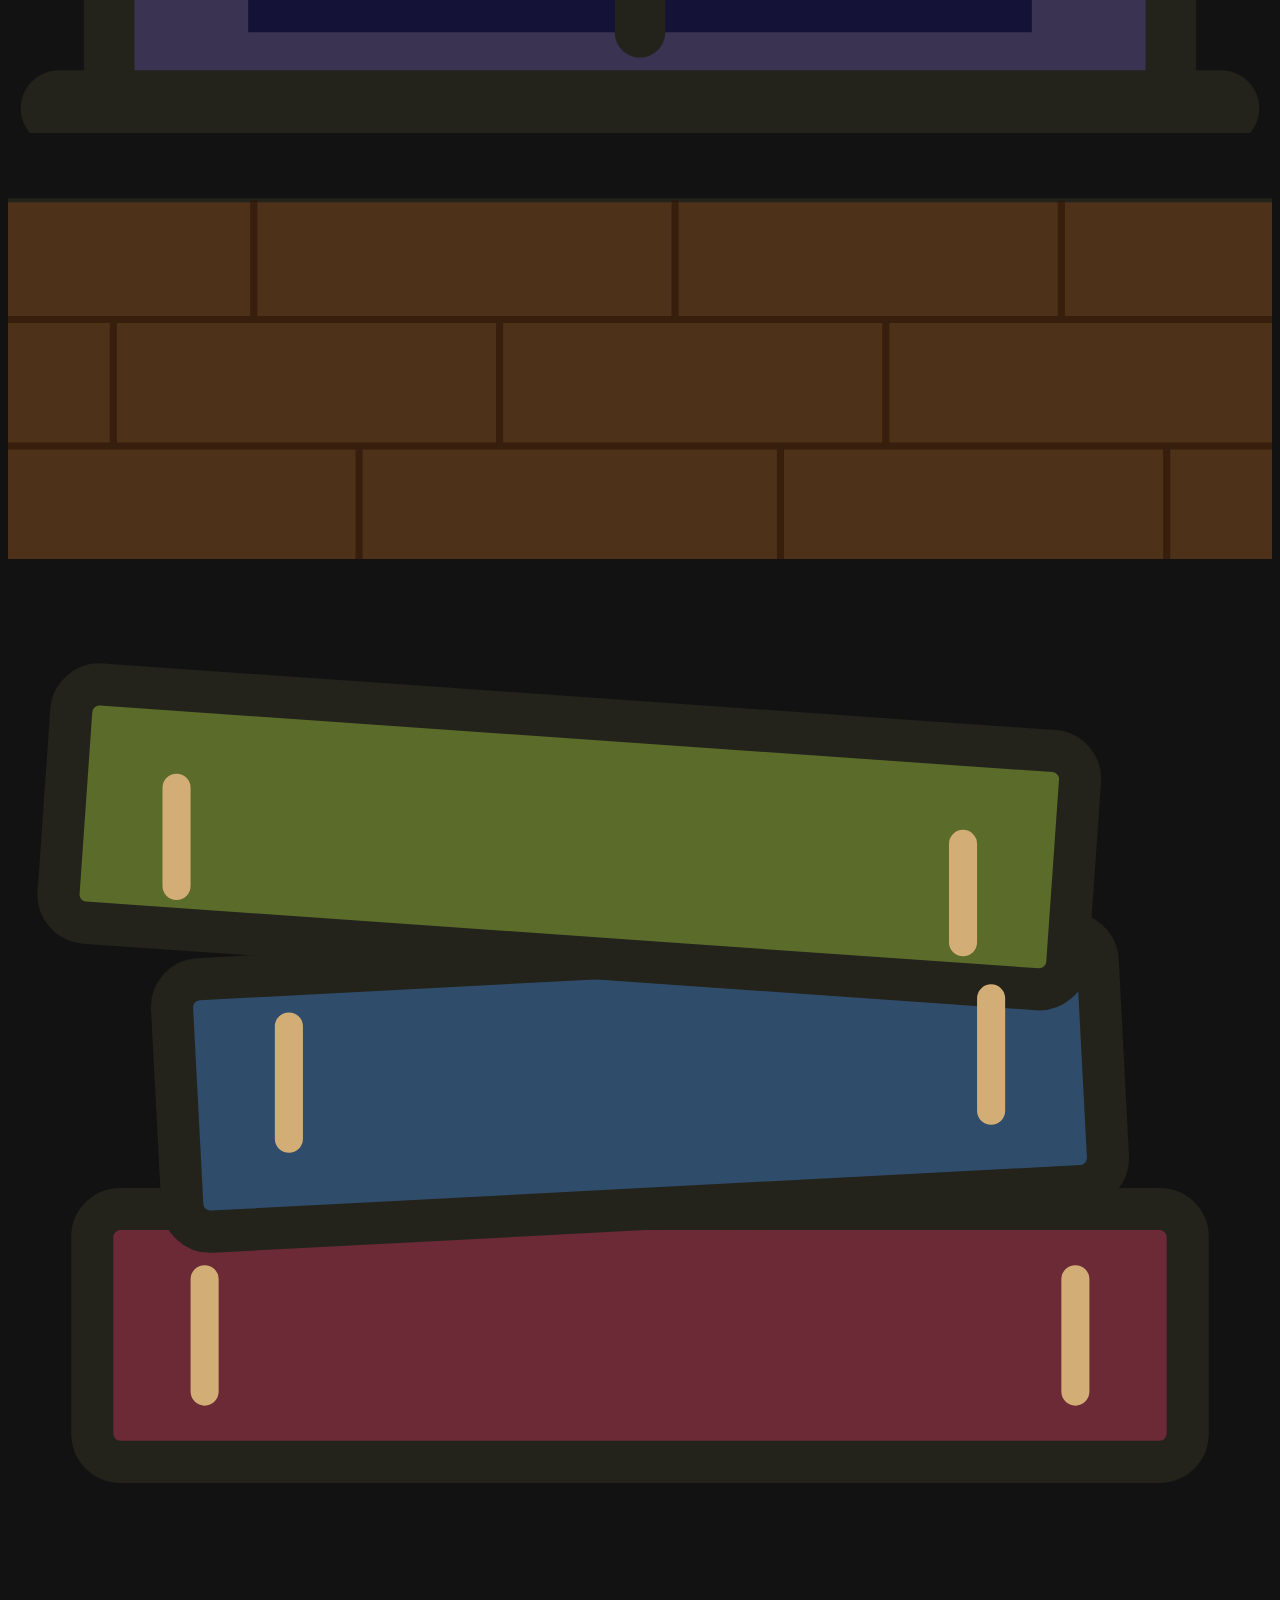
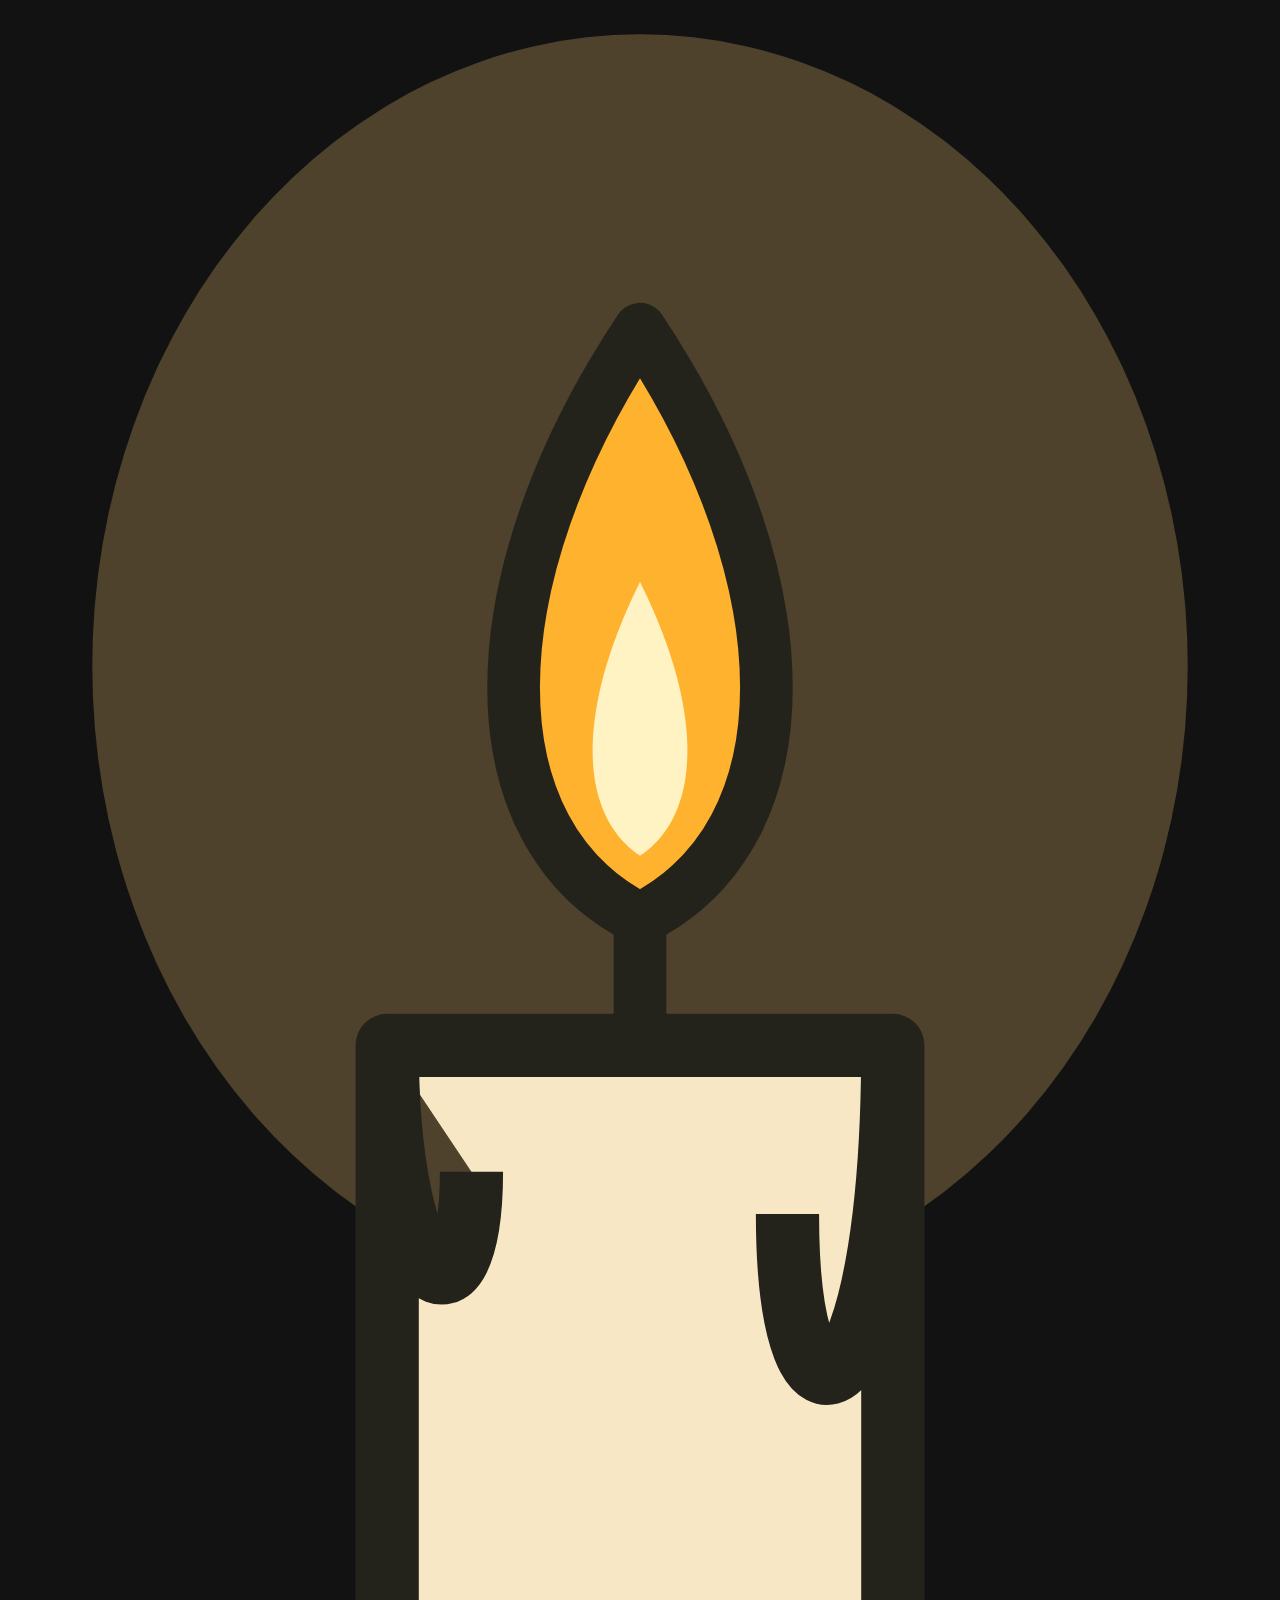
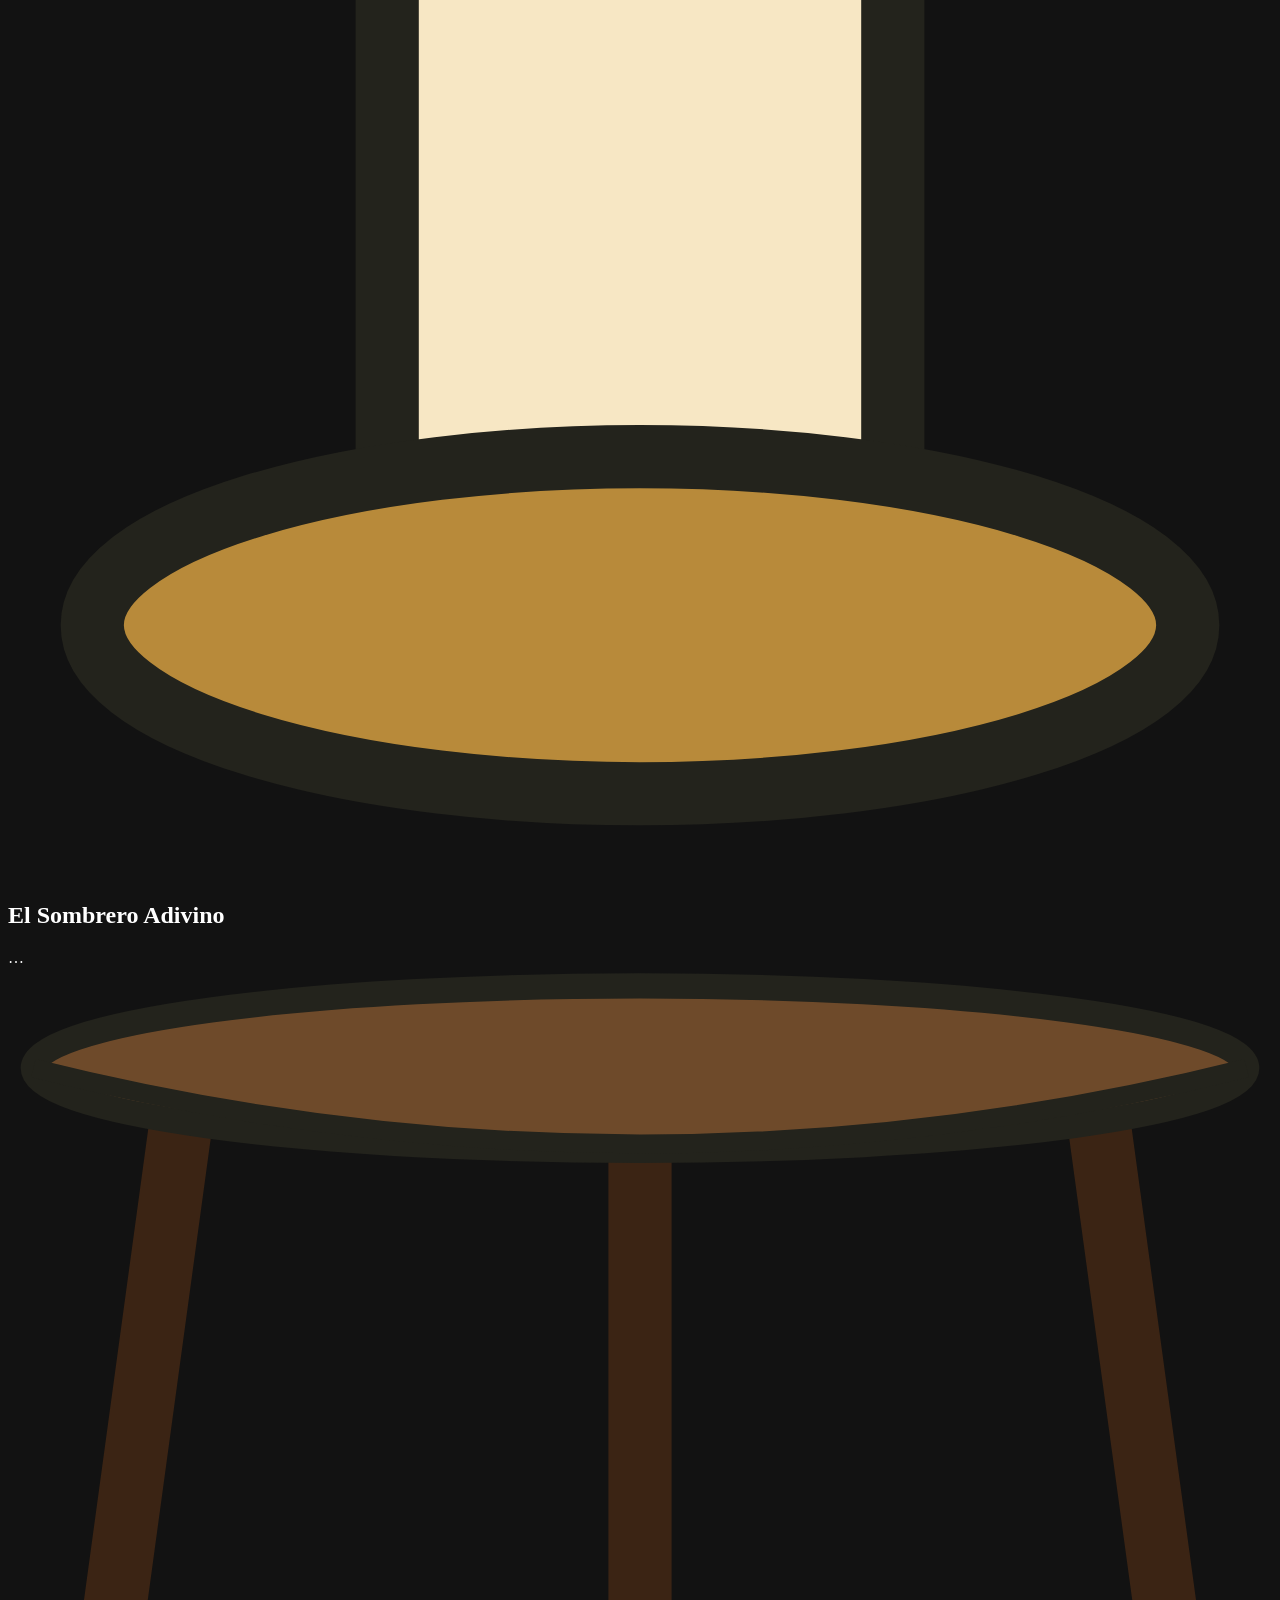
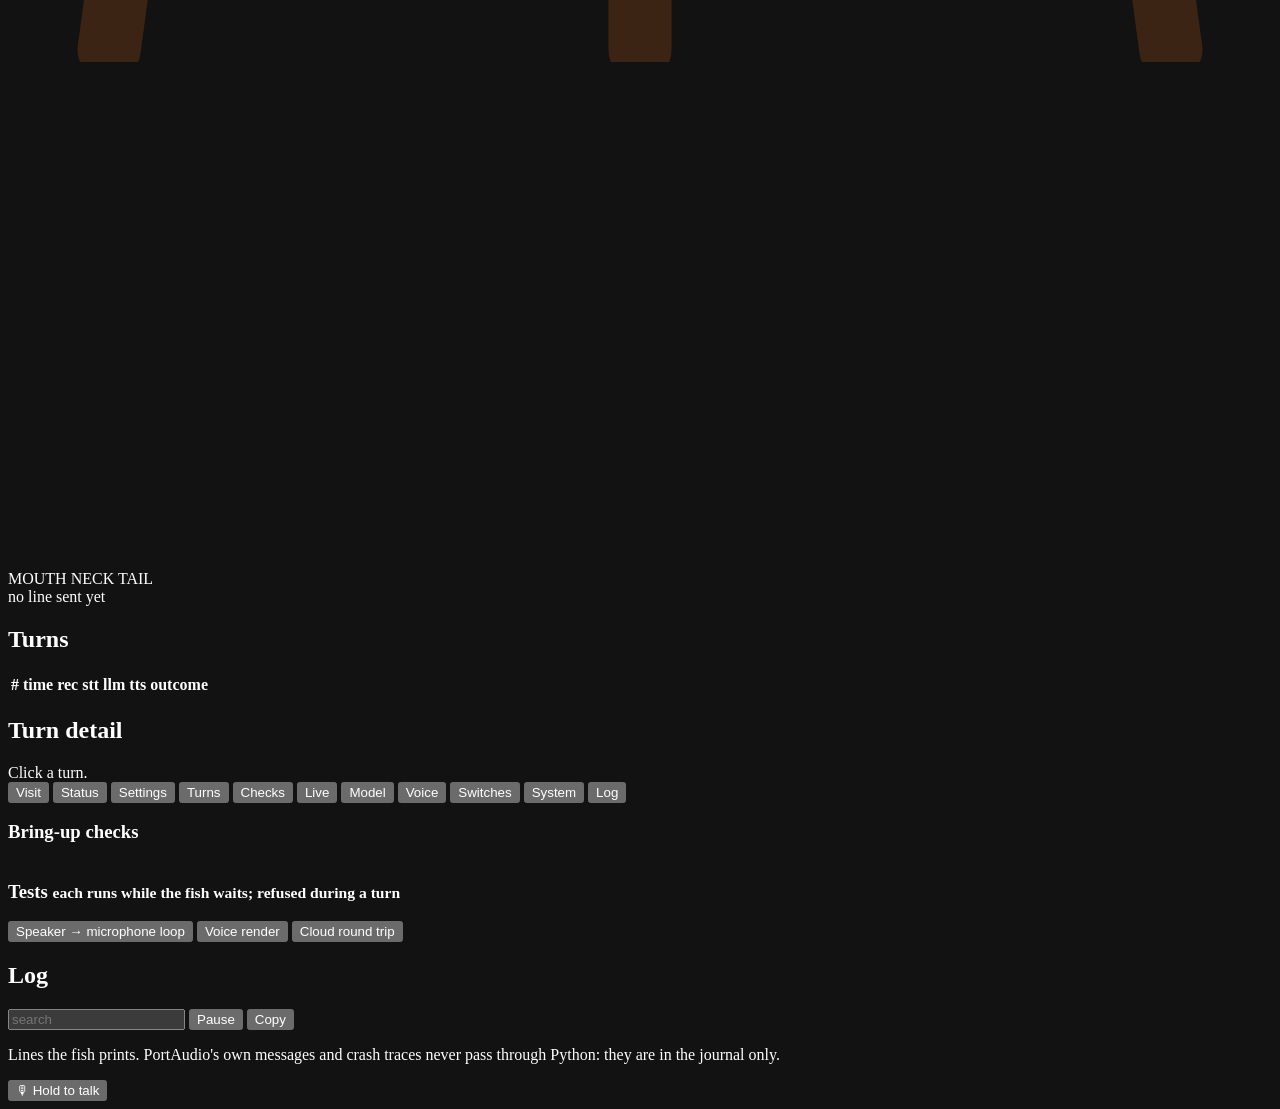
==== commit be29f4a9: "page: only his hat sprites, retried until they load; the drawn hat removed" ====
--- a/fish_brain/web/debug.html
+++ b/fish_brain/web/debug.html
@@ -108,70 +108,8 @@
                         </g>
                     </svg>
                     <div class="perch"><div class="perch-kick"><div class="perch-fx">
-                    <svg id="hat" viewBox="0 0 600 500" aria-hidden="true">
-                    <defs>
-                    <linearGradient id="g-cuero" x1="0" y1="0" x2="1" y2="0.2">
-                    <stop offset="0" stop-color="#4f2c13"/><stop offset="0.55" stop-color="#8a5630"/><stop offset="1" stop-color="#6a3d1d"/>
-                    </linearGradient>
-                    <linearGradient id="g-punta" x1="1" y1="1" x2="0" y2="0">
-                    <stop offset="0" stop-color="#7d4a26"/><stop offset="1" stop-color="#4a2a12"/>
-                    </linearGradient>
-                    <linearGradient id="g-ala" x1="0" y1="0" x2="0" y2="1">
-                    <stop offset="0" stop-color="#7a4a28"/><stop offset="1" stop-color="#4a2a12"/>
-                    </linearGradient>
-                    </defs>
-                    <!-- the brim, back part: the crown sits on it -->
-                    <path class="brim-part" id="brim" d="M557,412 Q557,415 554,418 Q552,420 553,423 Q554,426 548,428 Q542,430 540,433 Q538,436 532,438 Q526,440 518,442 Q510,444 504,447 Q499,449 489,451 Q478,452 470,454 Q463,457 451,458 Q440,459 430,460 Q419,462 409,463 Q398,465 387,466 Q376,467 363,467 Q349,467 337,467 Q325,468 312,469 Q300,469 287,470 Q274,470 262,470 Q250,470 238,469 Q226,469 213,469 Q199,469 190,467 Q181,465 168,465 Q155,465 146,463 Q138,461 130,460 Q121,458 113,456 Q104,455 96,453 Q88,451 79,450 Q70,448 68,445 Q66,443 59,441 Q53,438 49,436 Q46,433 46,431 Q45,428 44,426 Q42,423 44,418 Q46,414 48,411 Q50,408 52,406 Q55,403 58,401 Q61,398 67,396 Q73,393 80,391 Q86,388 93,386 Q100,384 109,382 Q118,380 127,378 Q137,376 146,374 Q156,372 167,371 Q178,369 190,368 Q202,367 213,366 Q225,364 237,364 Q250,363 262,362 Q274,361 287,361 Q300,361 313,361 Q325,362 338,361 Q351,361 363,363 Q374,364 386,365 Q399,365 410,366 Q422,367 432,369 Q442,370 453,372 Q464,373 472,375 Q480,377 490,379 Q500,381 508,383 Q516,385 522,387 Q528,389 534,392 Q541,394 543,397 Q546,399 550,402 Q554,404 556,407 Q557,410 557,412 Z"
-                    fill="url(#g-ala)" stroke="#23231c" stroke-width="3.5" stroke-linejoin="round"/>
-                    <!-- the crown: a tall, crooked cone of worn leather -->
-                    <g id="crown">
-                    <path d="M150,410 C168,338 206,262 246,206 C262,184 278,164 288,150 L344,146 C352,178 368,226 390,282 C410,334 436,378 452,408 Q300,452 150,410 Z"
-                    fill="url(#g-cuero)" stroke="#23231c" stroke-width="3.5" stroke-linejoin="round"/>
-                    <!-- creases where the leather has folded for years -->
-                    <g fill="none" stroke="#2e1708" stroke-linecap="round" opacity="0.55">
-                    <path d="M262,196 C280,206 300,204 322,196" stroke-width="3"/>
-                    <path d="M236,228 C266,242 312,240 352,222" stroke-width="3"/>
-                    <path d="M190,318 C178,352 176,380 182,404" stroke-width="2.5"/>
-                    <path d="M414,318 C420,350 428,378 436,398" stroke-width="2.5"/>
-                    <path d="M330,150 C336,170 340,186 352,206" stroke-width="2"/>
-                    </g>
-                    <!-- a band of darker leather with its stitches -->
-                    <path d="M162,384 Q300,424 442,382 L450,404 Q300,446 152,406 Z" fill="#3e2210" stroke="#23231c" stroke-width="3" stroke-linejoin="round"/>
-                    <path d="M164,394 Q300,434 444,392" fill="none" stroke="#d2ad75" stroke-width="2.2" stroke-dasharray="7 6" stroke-linecap="round"/>
-                    <g id="face">
-                    <g id="browsPose"><g id="brows" fill="#4a2a12" stroke="#23231c" stroke-width="3" stroke-linejoin="round">
-                    <path d="M224,262 C238,240 268,234 296,246 C284,252 262,252 240,266 Z"/>
-                    <path d="M312,244 C340,230 372,236 388,258 C370,250 344,250 322,256 Z"/>
-                    </g></g>
-                    <g id="eyesPose"><g id="eyes">
-                    <path d="M236,284 C252,266 282,266 296,280 C282,276 254,276 236,284 Z" fill="#5d3519" stroke="#23231c" stroke-width="2.5" stroke-linejoin="round"/>
-                    <path d="M240,286 C256,276 280,276 292,282 C278,294 254,296 240,286 Z" fill="#1a0c04"/>
-                    <circle cx="276" cy="284" r="2.6" fill="#f3e2c0"/>
-                    <path d="M318,278 C334,264 364,264 380,280 C364,274 336,274 318,278 Z" fill="#5d3519" stroke="#23231c" stroke-width="2.5" stroke-linejoin="round"/>
-                    <path d="M322,281 C336,274 360,274 376,282 C362,292 336,294 322,281 Z" fill="#1a0c04"/>
-                    <circle cx="356" cy="281" r="2.6" fill="#f3e2c0"/>
-                    </g></g>
-                    <path id="lip-upper" d="M206,330 Q300,312 404,328" fill="none" stroke="#2e1708" stroke-width="4" stroke-linecap="round"/>
-                    <path id="mouth" d="M214,338 Q302,328 396,336 Q302,346 214,338 Z" fill="#1a0c04" stroke="#23231c" stroke-width="3" stroke-linejoin="round"/>
-                    <path id="lip-lower" d="M224,346 Q302,354 386,344" fill="none" stroke="#2e1708" stroke-width="4" stroke-linecap="round"/>
-                    </g>
-                    </g>
-                    <!-- the brim, front part: over the crown's base -->
-                    <path class="brim-part" id="brim-front" d="M557,415 Q552,420 553,423 Q554,426 548,428 Q542,430 540,433 Q538,436 532,438 Q526,440 518,442 Q510,444 504,447 Q499,449 489,451 Q478,452 470,454 Q463,457 451,458 Q440,459 430,460 Q419,462 409,463 Q398,465 387,466 Q376,467 363,467 Q349,467 337,467 Q325,468 312,469 Q300,469 287,470 Q274,470 262,470 Q250,470 238,469 Q226,469 213,469 Q199,469 190,467 Q181,465 168,465 Q155,465 146,463 Q138,461 130,460 Q121,458 113,456 Q104,455 96,453 Q88,451 79,450 Q70,448 68,445 Q66,443 59,441 Q53,438 49,436 Q46,433 46,431 Q45,428 44,426 L42,423 L150,410 Q300,452 452,408 Z"
-                    fill="#6a3d1d" stroke="#23231c" stroke-width="3.5" stroke-linejoin="round"/>
-                    <path class="brim-part" id="brim-fold" d="M84,440 Q300,476 516,438" fill="none" stroke="#2e1708" stroke-width="2.5" stroke-linecap="round" opacity="0.5"/>
-                    <!-- the tip: a floppy end that droops to the left, pivoting where it leaves the crown -->
-                    <g id="tipPose"><g id="tip-bend">
-                    <g id="tip">
-                    <path d="M344,148 C350,96 318,50 266,44 C232,40 204,58 202,84 C200,104 220,112 232,100 C240,92 236,80 248,78 C270,76 286,104 288,152 Z"
-                    fill="url(#g-punta)" stroke="#23231c" stroke-width="3.5" stroke-linejoin="round"/>
-                    <path d="M300,108 C306,90 302,74 288,64" fill="none" stroke="#2e1708" stroke-width="2.5" stroke-linecap="round" opacity="0.55"/>
-                    </g>
-                    </g></g>
-                    </svg>
-                    <!-- His sprites (web/img/hat/neckRest_mouth{0..3}_tailRest.png, served at /img/) replace the drawing
-                         once all four have loaded. -->
-                    <canvas id="hatSprite" width="600" height="500" hidden></canvas>
+                    <!-- His sprites: web/img/hat/neckRest_mouth{0..3}_tailRest.png, served at /img/. -->
+                    <canvas id="hatSprite" width="600" height="500"></canvas>
                     </div></div></div>
                     </div>
                     <div id="hatHouse" hidden></div>
@@ -262,6 +200,9 @@
                          its lines are rendered, off while one is open. -->
                     <button id="fortuneBtn" type="button" class="act" hidden>🔮 Fortune</button>
                     <span id="fortuneLast" class="note"></span>
+                    <!-- The fortune's ticket (printer.py): the last ticket's state, and Reprint (the
+                         last ticket again, even with tickets off). Hidden without a printer. -->
+                    <div class="picks" id="ticketRow" hidden><button type="button" class="pick" id="reprintBtn">🎫 Reprint</button><span id="ticketLine" class="note" role="status" aria-live="polite"></span></div>
                     <!-- The hat's visit (visit.py): the cues the hat turns into "visions". A lit chip
                          is what the hat knows about this visitor: every turn carries it until the
                          act closes; the row draws what the server holds. The labels are English,
@@ -285,7 +226,7 @@
                         <span id="readMsg" class="note" role="status" aria-live="polite"></span>
                     </div>
                     <!-- The evening's place and the fortune's extras (switches: place, place_text,
-                         fortune_deck, fortune_cup); a restart brings back .env. Refusals go to #actMsg. -->
+                         fortune_deck, fortune_cup, fortune_ticket); a restart brings back .env. Refusals go to #actMsg. -->
                     <h3>Place <small>where the hat is tonight: the intro and the closing follow it</small></h3>
                     <div class="picks" role="group" aria-label="Place"><button type="button" class="pick" data-place="casa">Home</button><button type="button" class="pick" data-place="fiesta">Party</button><button type="button" class="pick" data-place="universidad">University</button><button type="button" class="pick" data-place="otro">Other</button></div>
                     <div id="placeOther" hidden>
@@ -294,7 +235,7 @@
                     </div>
                     <h3>Fortune <small>the extras the hat asks for</small></h3>
                     <div class="picks" role="group" aria-label="Deck"><button type="button" class="pick" data-fortune="deck" data-val="tarot">Tarot deck</button><button type="button" class="pick" data-fortune="deck" data-val="off">No deck</button><button type="button" class="pick" disabled title="a lotería deck comes later">Lotería (later)</button></div>
-                    <div class="picks"><button type="button" class="pick" id="cupBtn" data-fortune="cup" aria-pressed="false">☕ Read the cup</button></div>
+                    <div class="picks"><button type="button" class="pick" id="cupBtn" data-fortune="cup" aria-pressed="false">☕ Read the cup</button><button type="button" class="pick" id="ticketBtn" data-fortune="ticket" aria-pressed="false" hidden>🎫 Print the ticket</button></div>
                     <span id="actMsg" class="note" role="status" aria-live="polite"></span>
                 </div>
                 <div class="panel" id="p-checks">
